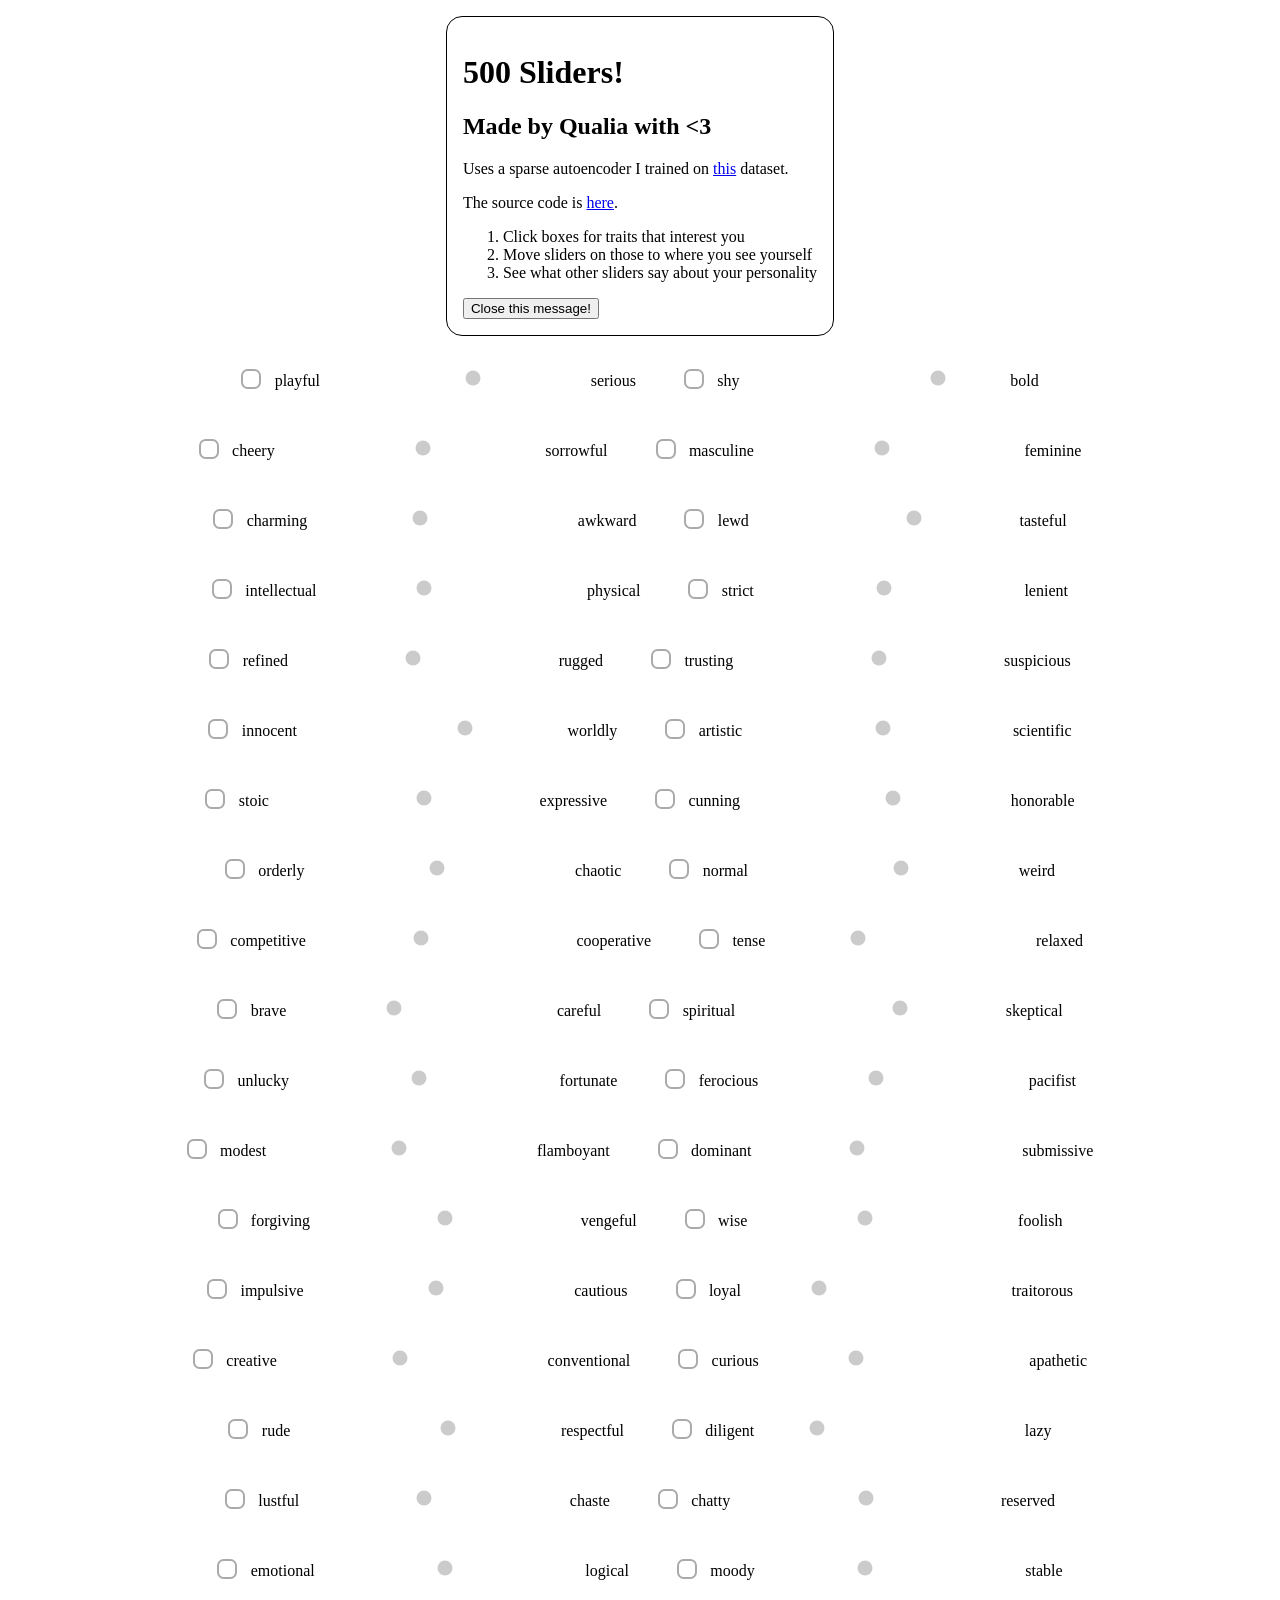
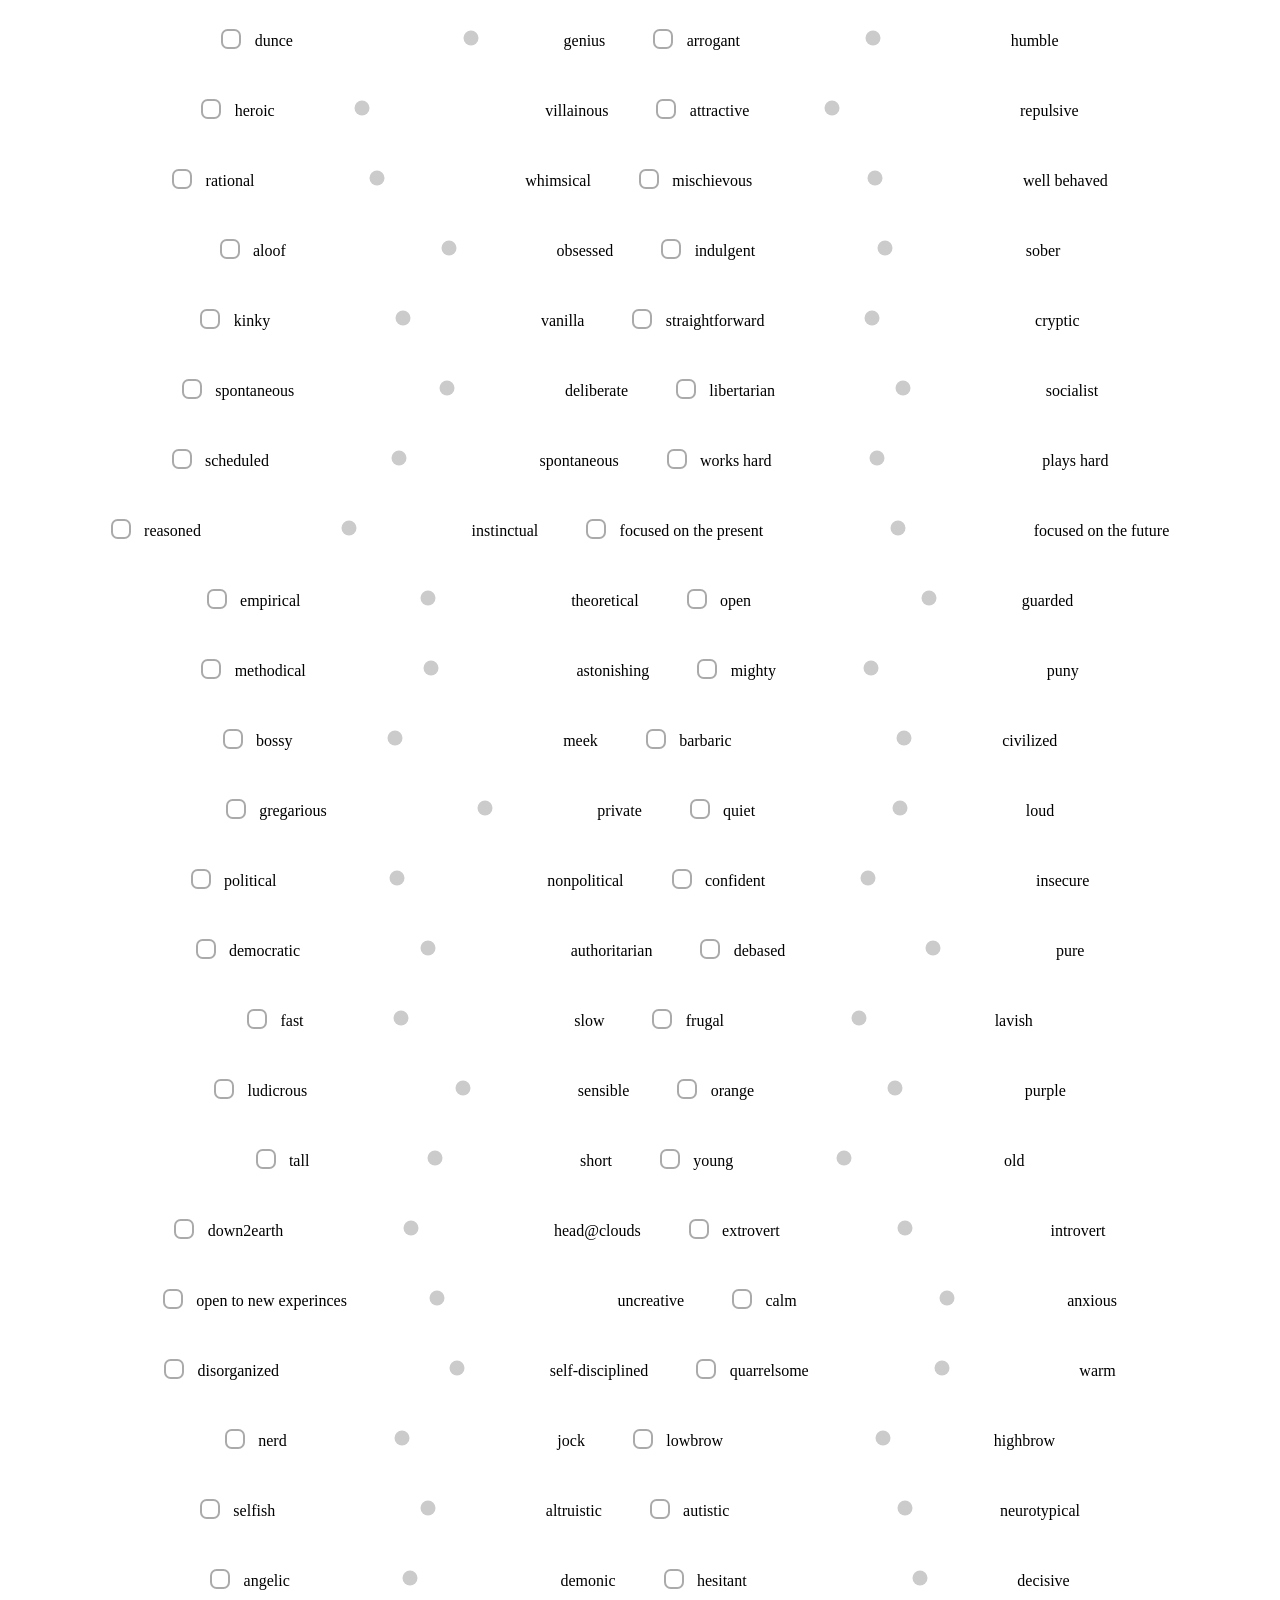
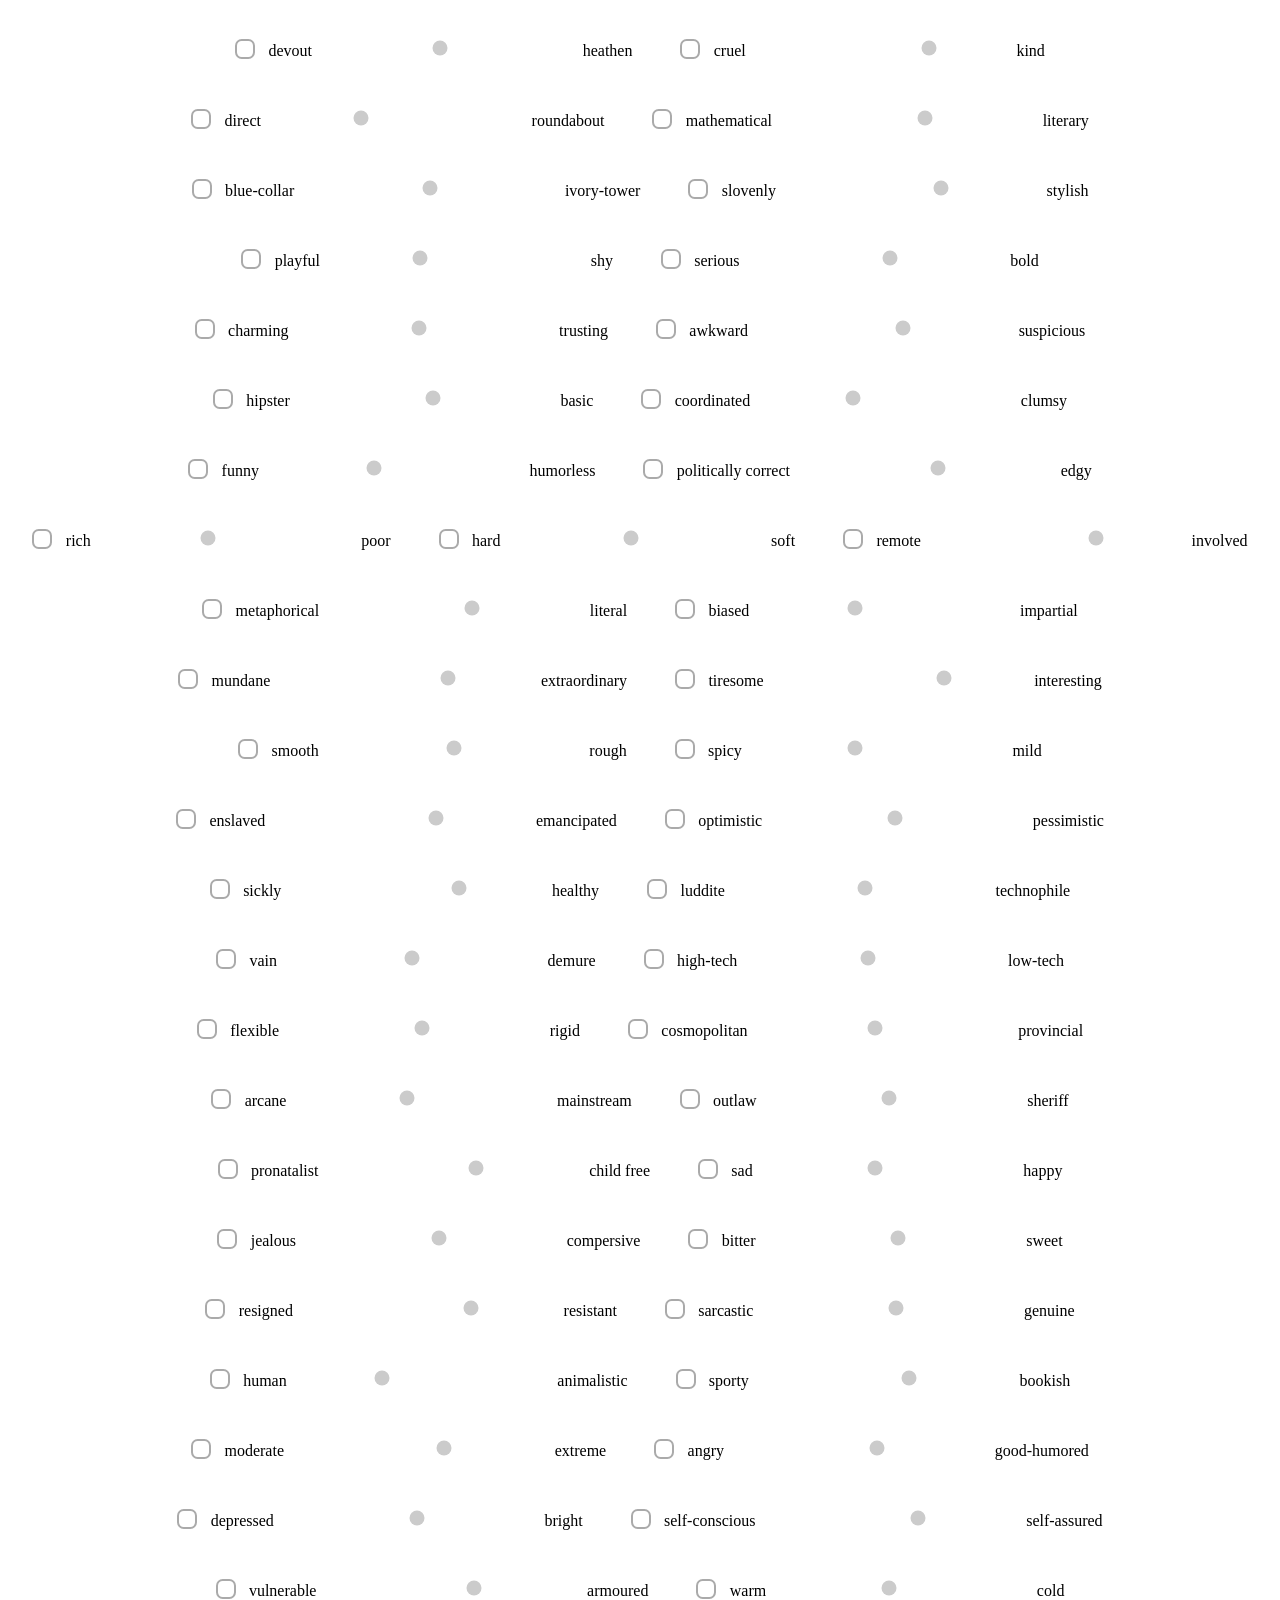
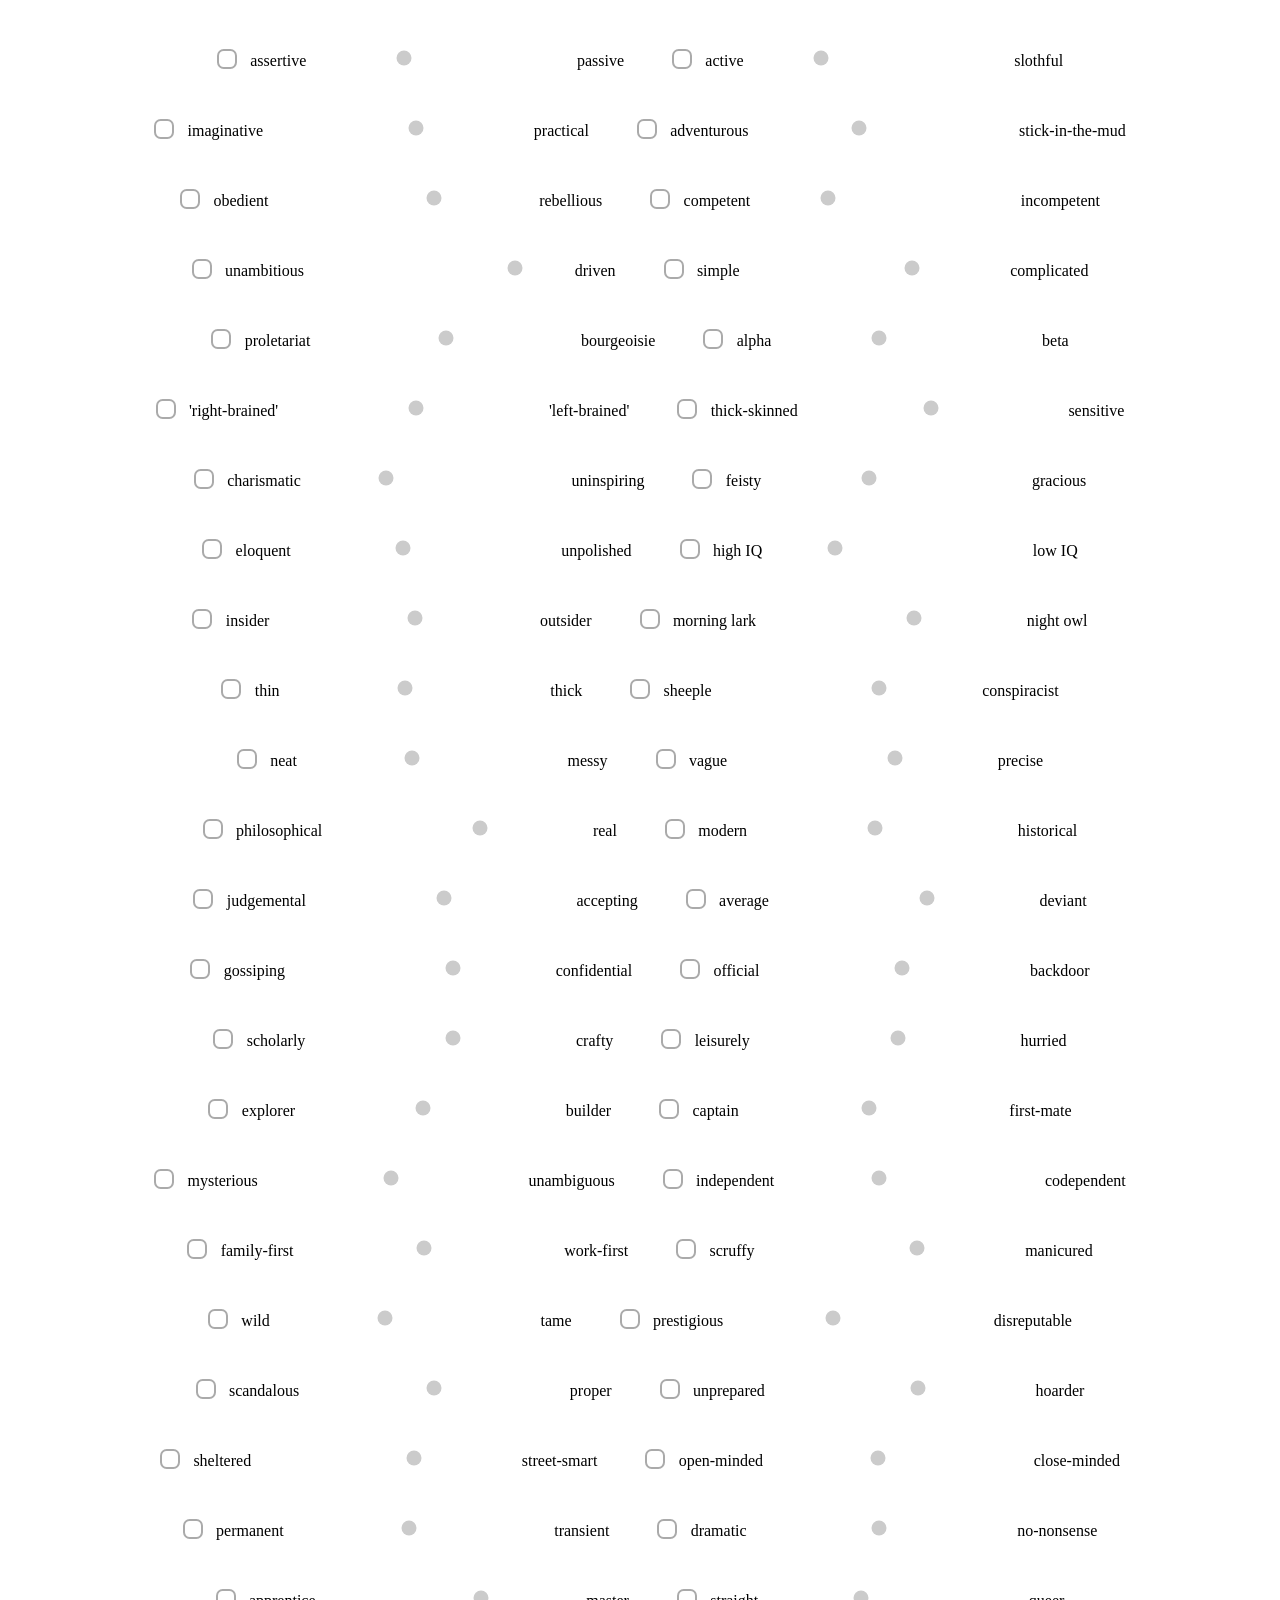
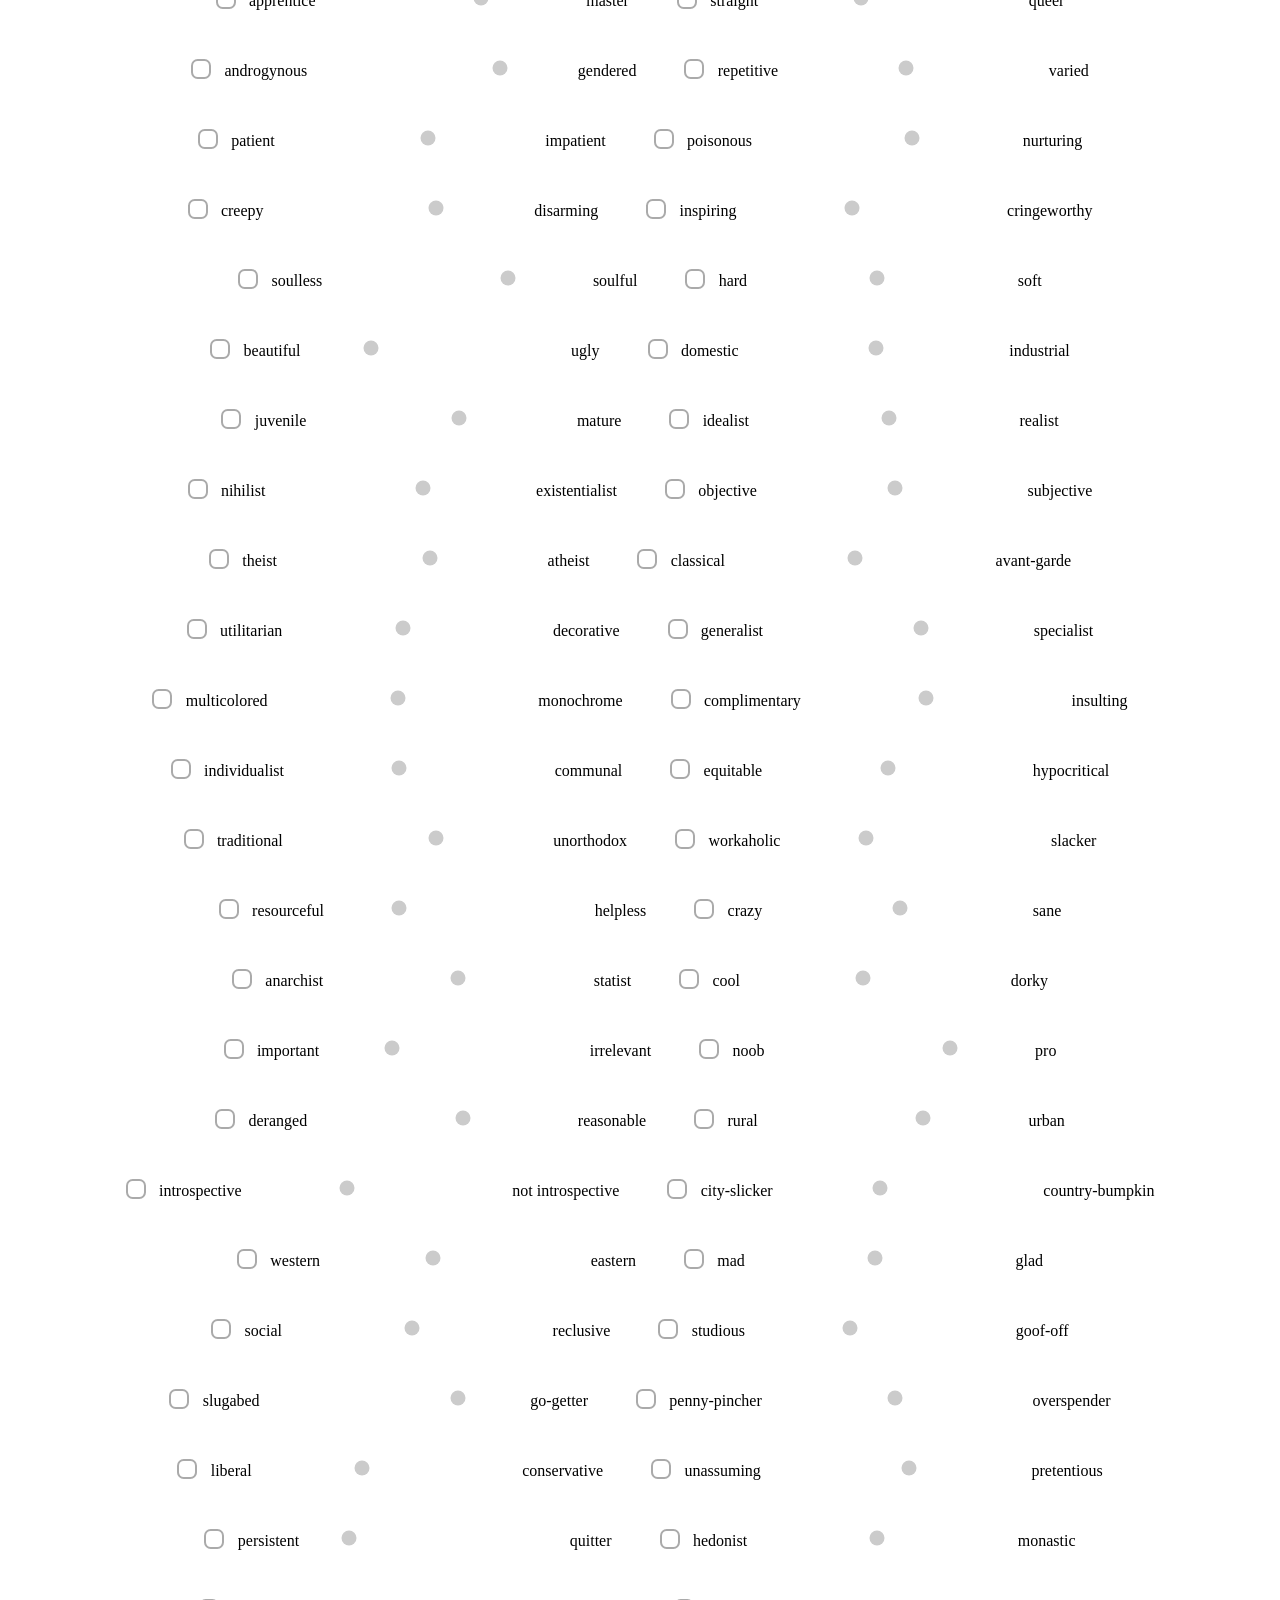
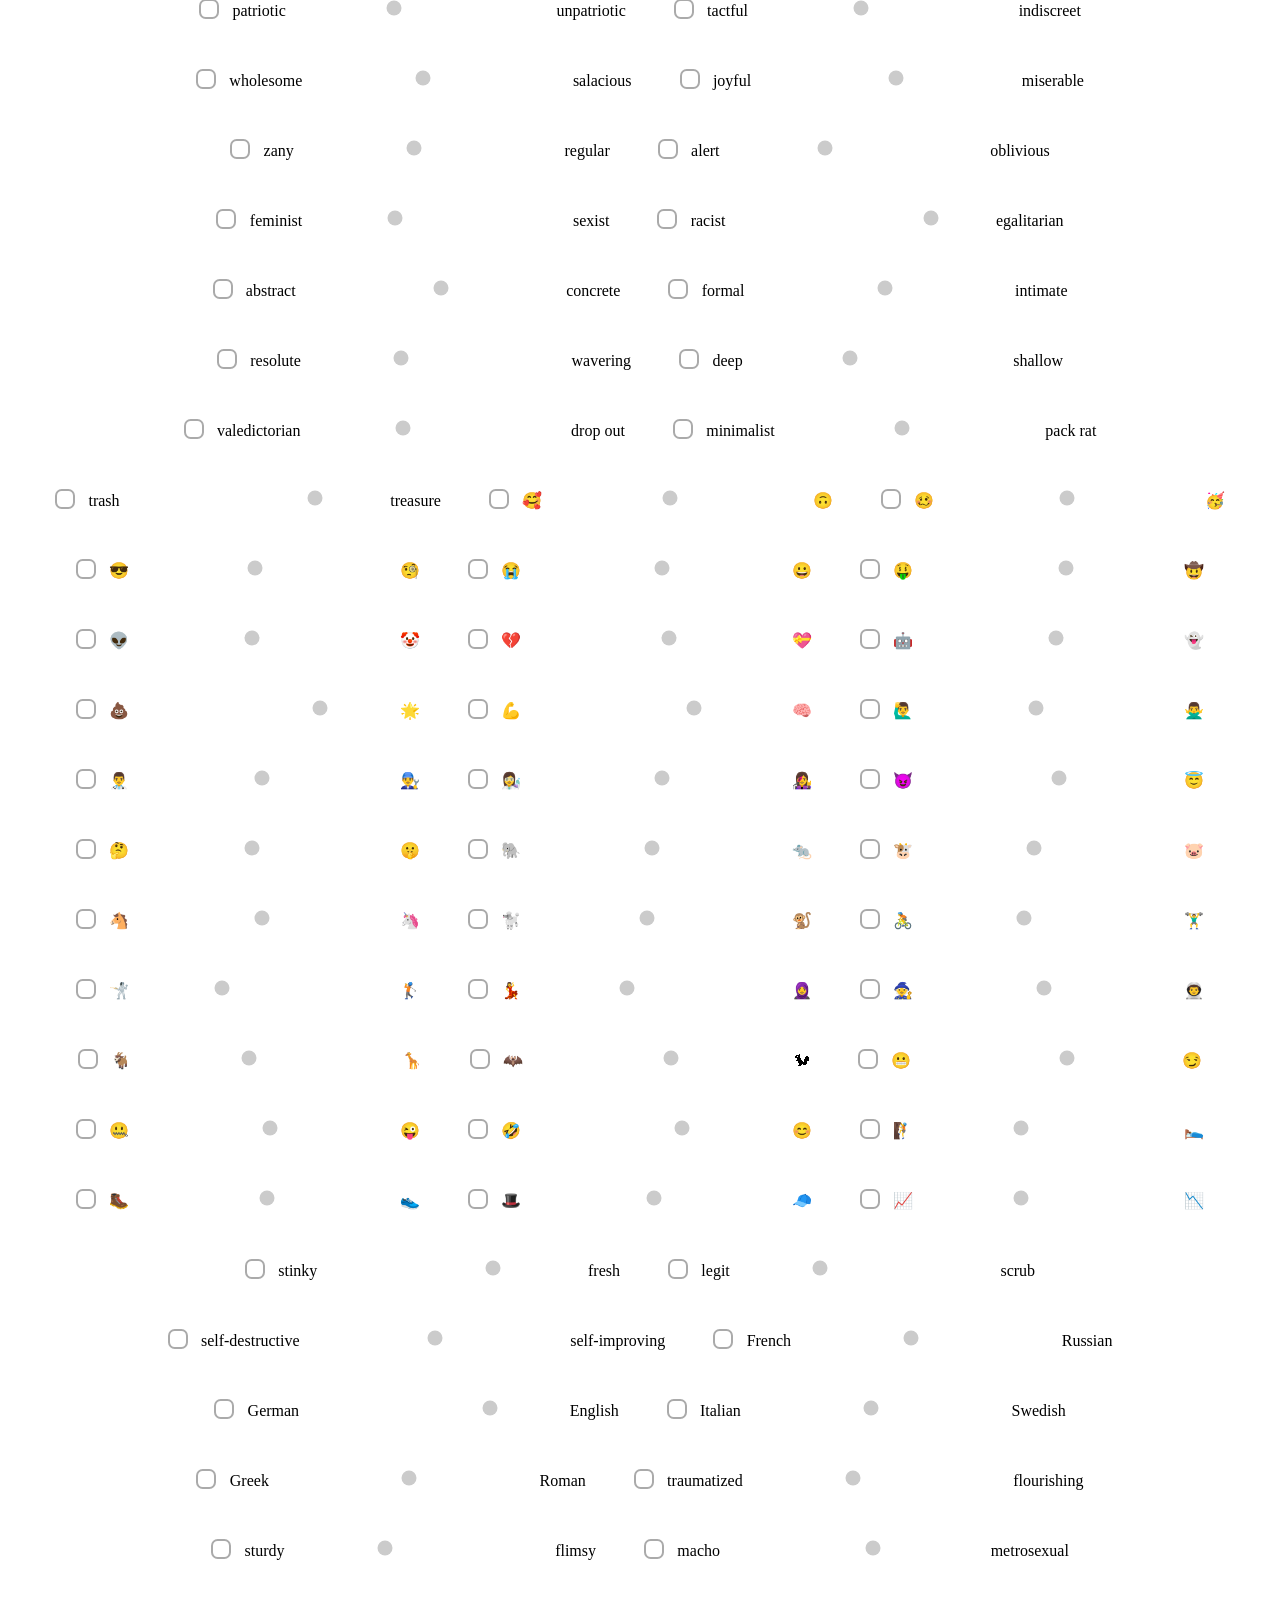
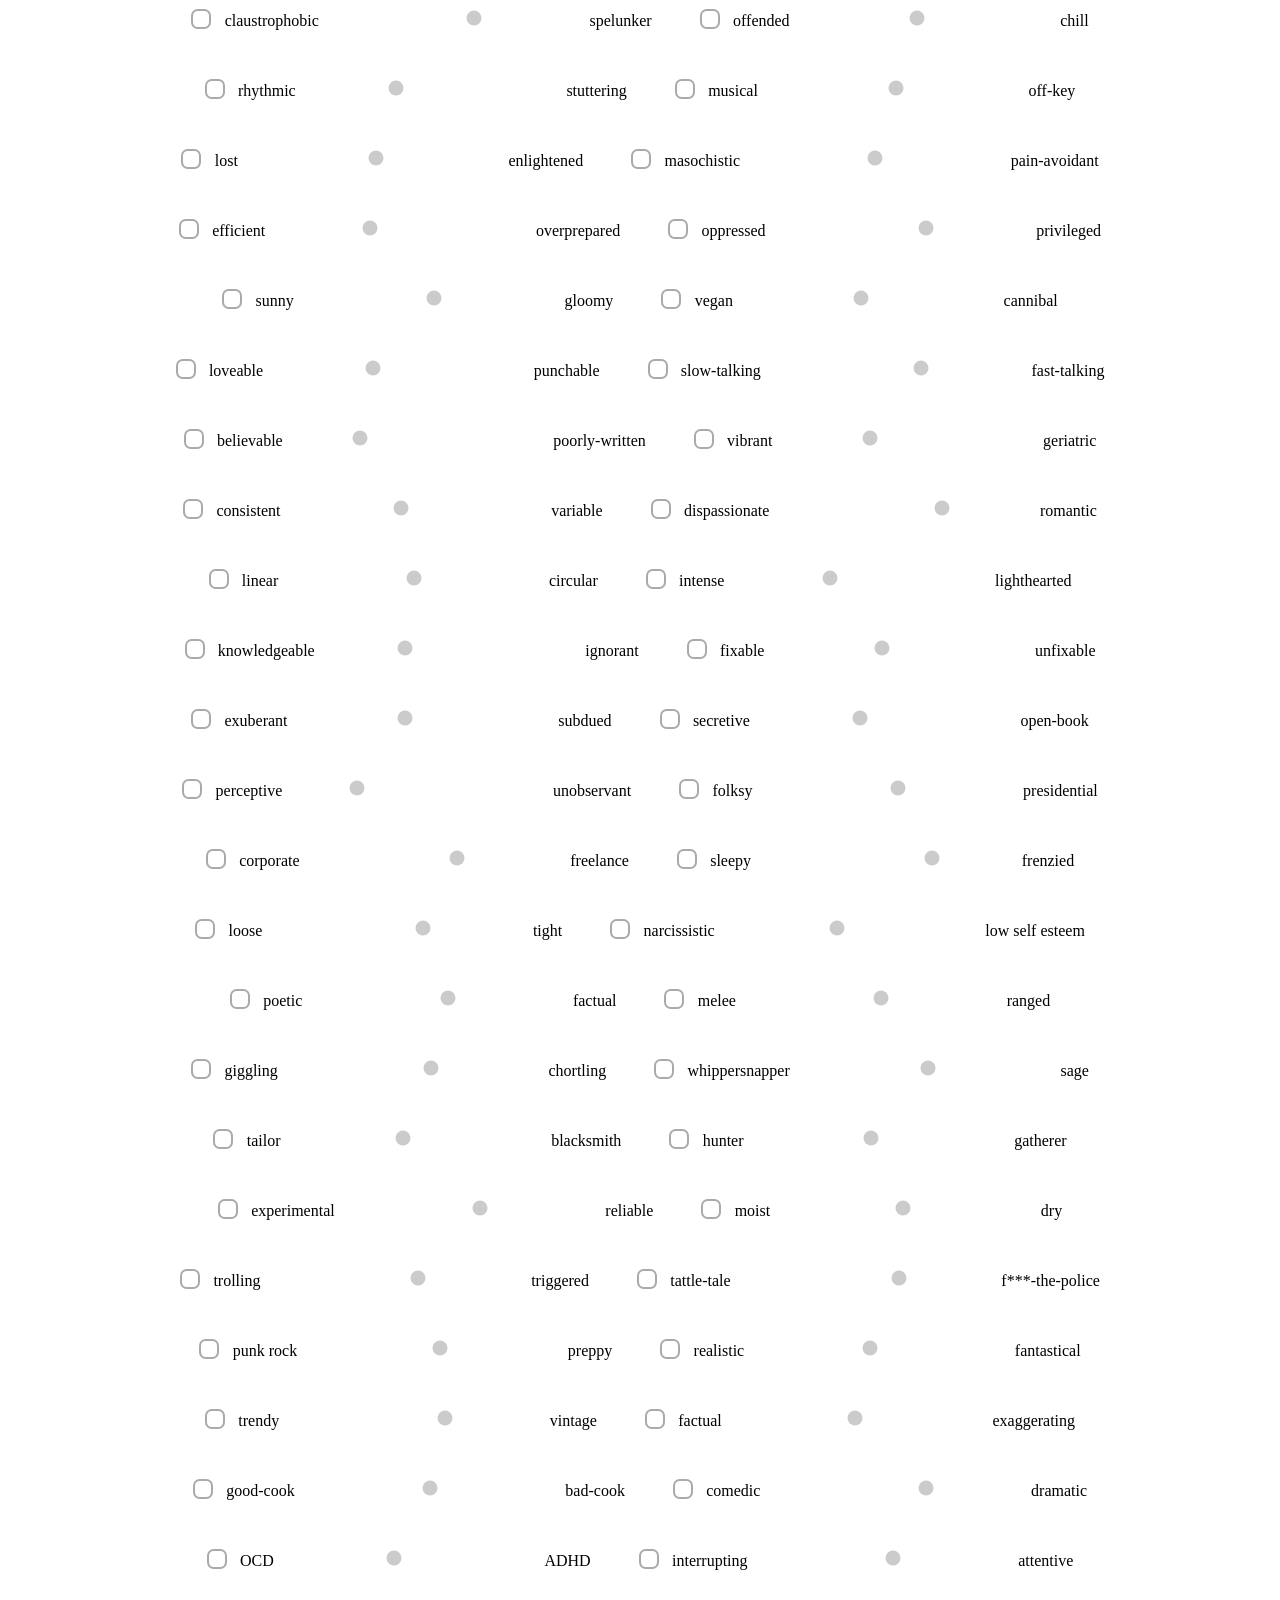
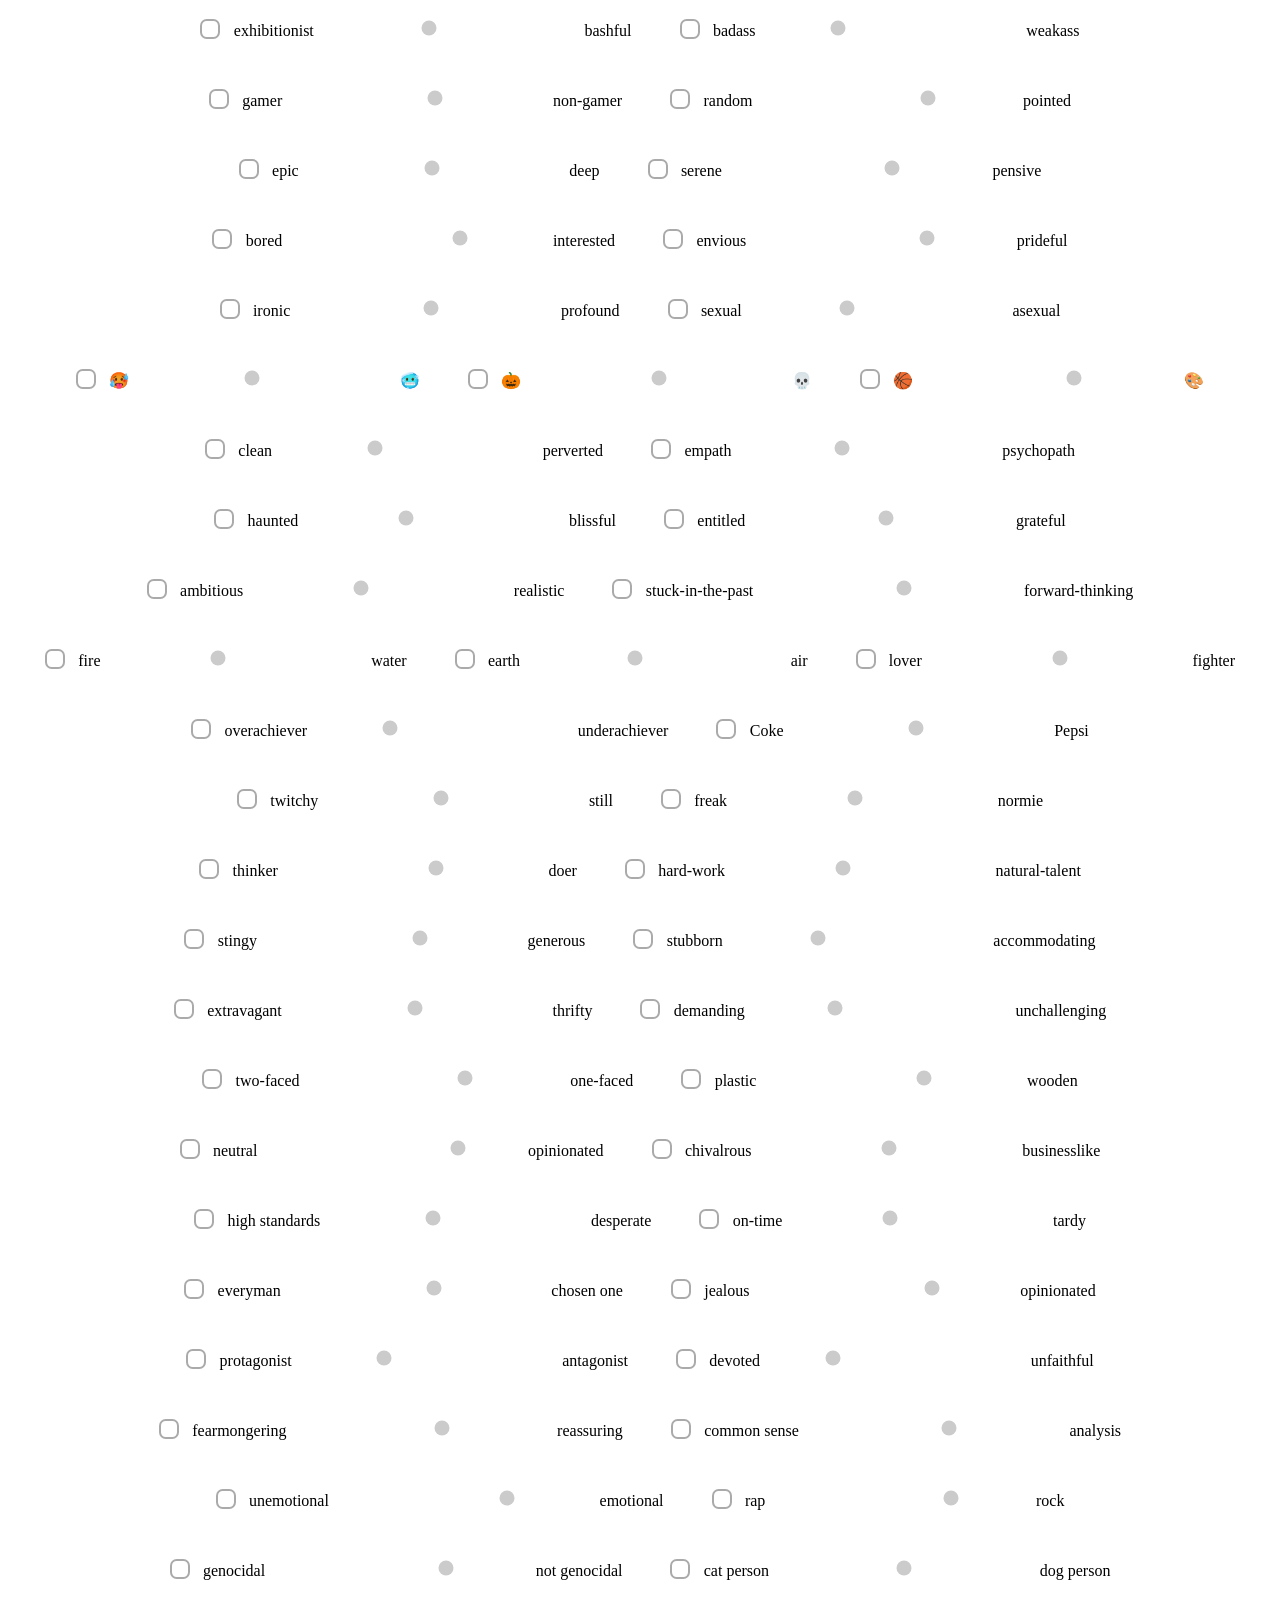
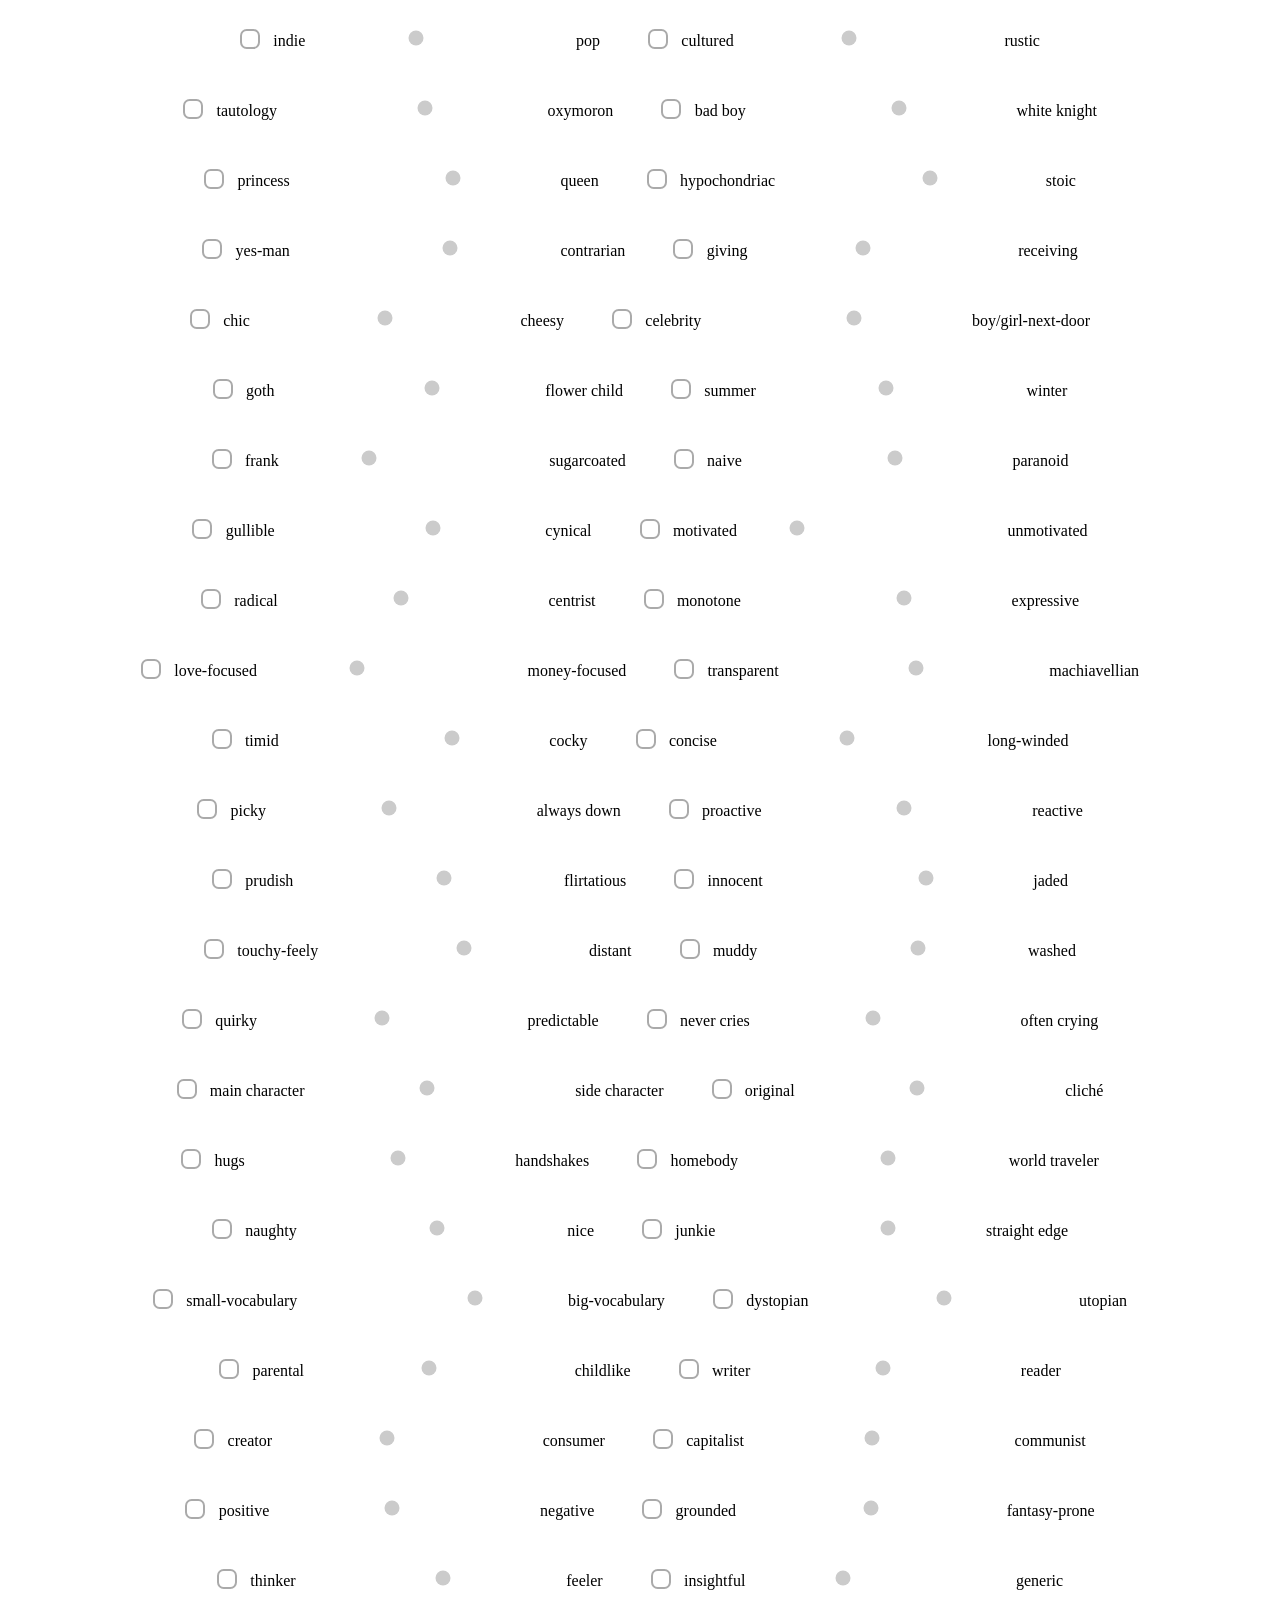
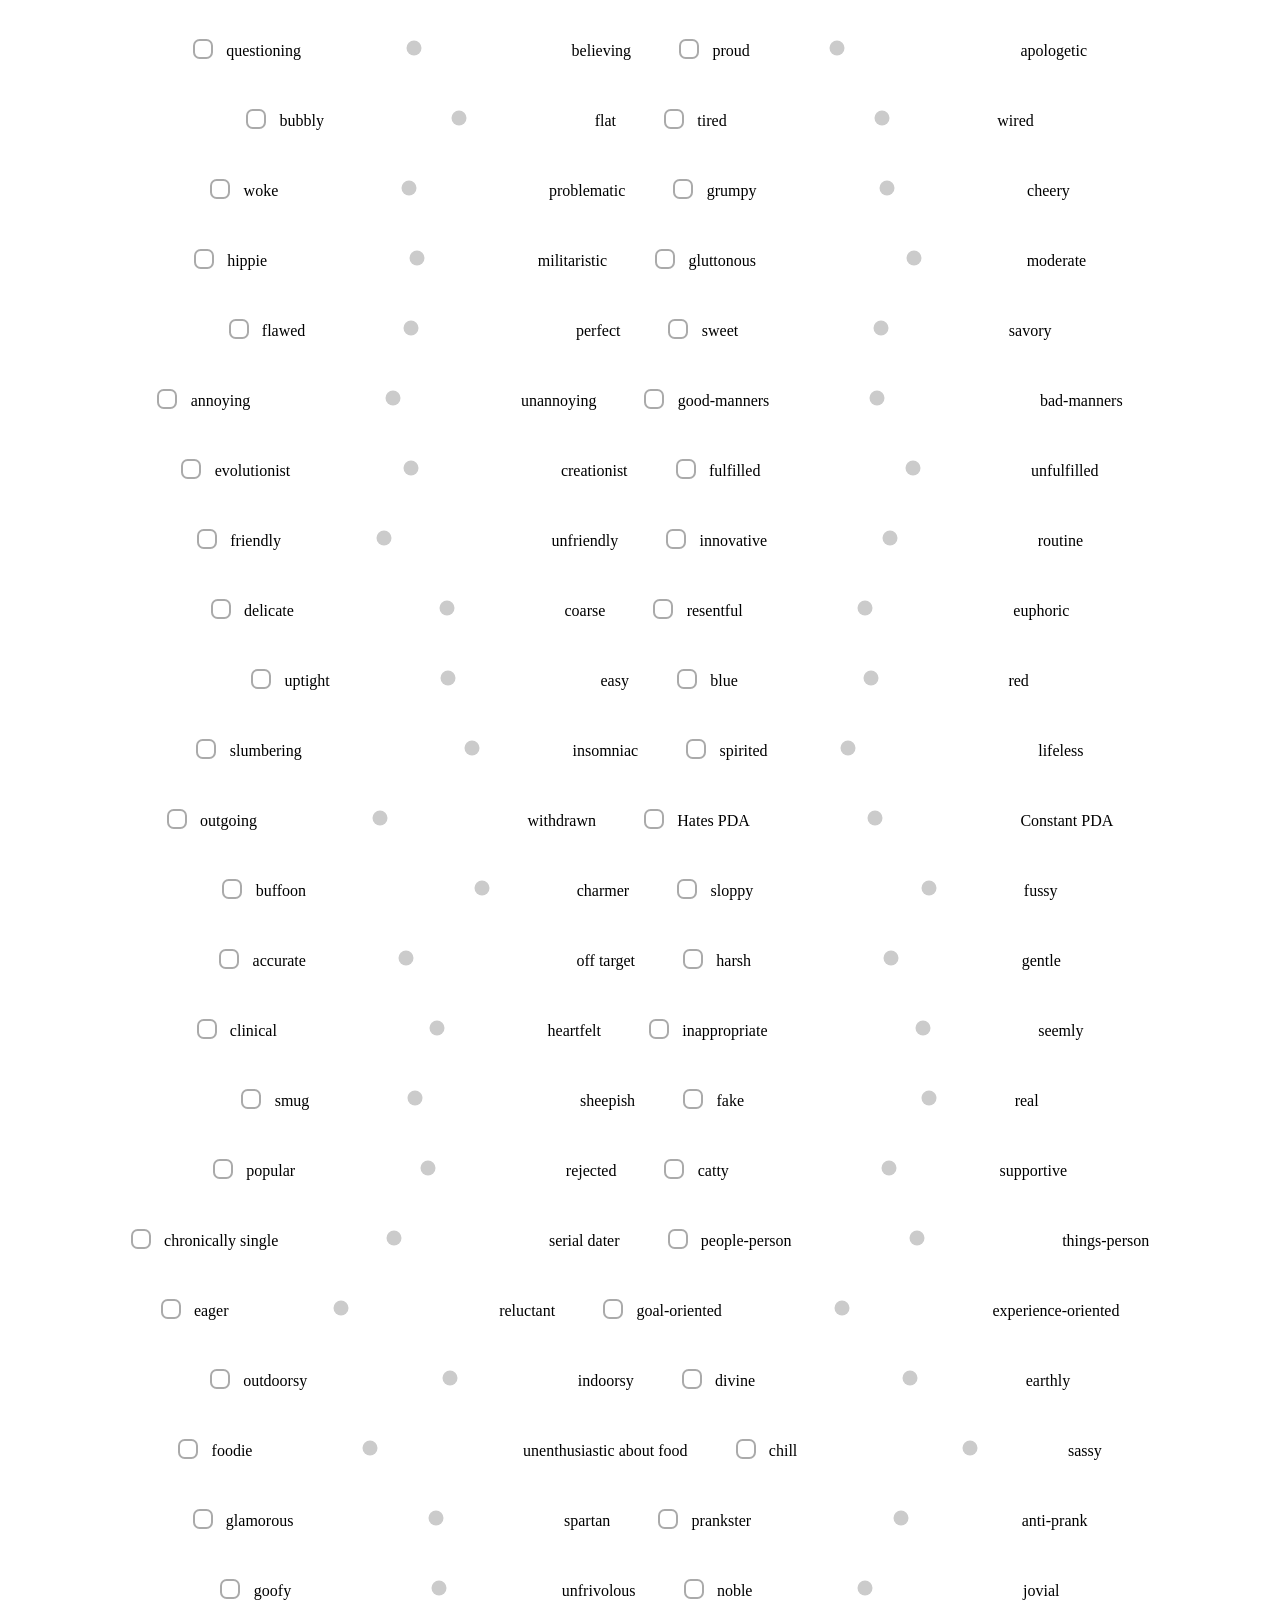
==== web/index.html @ d1dc48ba "rename to index" ====
<!DOCTYPE html>
<html lang="en">
<head>

<meta charset="UTF-8">
<meta name="viewport" content="width=device-width, initial-scale=1.0">
<title>500 Sliders!</title>

<meta name="description" content="A silly little website with 500 sliders. Move one slider and the 499 others will react - predicting your answers.">
<meta name="keywords" content="personality quiz, personality test, machine learning, sparse autoencoder, interactive sliders, openpsychometrics, neural network, machine learning">
<meta name="author" content="Qualia">

<meta property="og:type" content="website">
<meta property="og:title" content="500 Sliders! Interactive Personality Predictor">
<meta property="og:description" content="Move one slider and the 499 others will react - predicting your answers. Made by Qualia :3">
<meta property="og:image" content="./og-image.png">

<link rel="icon" type="image/x-icon" href="./fav.ico">

<link rel="stylesheet" href="./style.css">
<script type="modulepreload" src="./feature_names.js"></script>
<script type="modulepreload" src="./sparse_autoencoder.js"></script>
<script type="modulepreload" src="./features_names.js"></script>
<script type="modulepreload" src="./main.js"></script>
<link rel="preload" href="./model.bin" as="fetch" type="application/octet-stream" crossorigin>

</head>
<body>

<div style="border: black solid 0.1em; padding: 1em; border-radius: 1em; margin-top: 1em; width:fit-content">
	<h1>500 Sliders!</h1>
	<h2>Made by Qualia with &lt3</h2>
	<p>Uses a sparse autoencoder I trained on <a href="https://openpsychometrics.org/tests/characters/data/" target="_blank">this</a> dataset.</p>
	<p>The source code is <a href="https://github.com/Qualia765/500-sliders" target="_blank">here</a>.</p>
	<ol>
	<li>Click boxes for traits that interest you</li>
	<li>Move sliders on those to where you see yourself</li>
	<li>See what other sliders say about your personality</li>
	</ol>
	<button onclick="this.parentElement.style.display = 'none'">Close this message!</button>
</div>
<p id="LOADING_MESSAGE">Loading :D</p>
<noscript>Requires js Sorry :(</noscript>

<main id="CONTENT_MAIN">
</main>

<script type="module" src="./main.js"></script>
</body>
</html>
---- web/style.css ----
html,
body {
    margin: 0;
    padding: 0;
    width: 100%;
    max-width: 100%;
    --shrink-em: min(max(1em, hypot(0.2svw, 0.2svh)), calc(5svw - 0.1em));
}

body {
    display: grid;
    place-items: center;
    min-height: 100dvh;
    box-sizing: border-box;
}

main {
    width: calc(100% - var(--shrink-em) * 2);
    height: auto;
    display: flex;
    flex-wrap: wrap;
    align-content: center;
    justify-content: center;
    gap: var(--shrink-em);
    padding: var(--shrink-em);
}

@property --user-selected {
    syntax: '<percentage>';
    inherits: true;
    initial-value: 0%;
}

@property --color-mix {
    syntax: '<percentage>';
    inherits: true;
    initial-value: 50%;
}

@property --color1 {
    syntax: '<color>';
    inherits: true;
    initial-value: #DDD;
}

@property --color2 {
    syntax: '<color>';
    inherits: true;
    initial-value: #DDD;
}

slider-container {
    --mix-color: color-mix(in oklch, var(--color2) var(--color-mix), var(--color1));
    --light-color: color-mix(in oklab, #fff8f8 80%, var(--mix-color));
    --lightish-color: color-mix(in oklab, #fff8f8 60%, var(--mix-color));
    --dark-color: color-mix(in oklab, #003 10%, var(--mix-color));
    background-color: color-mix(var(--mix-color) var(--user-selected), var(--light-color));
    border: color-mix(var(--dark-color) var(--user-selected), var(--lightish-color)) solid calc(var(--shrink-em) * 0.15);
    padding: var(--shrink-em);
    border-radius: var(--shrink-em);
}


input[type="range"] {
    -webkit-appearance: none;
    appearance: none;
    background: transparent;
    width: calc(var(--shrink-em) * 20);
}

input[type="range"]:focus {
    outline: none;
}

input[type="range"]::-webkit-slider-runnable-track,
input[type="range"]::-moz-range-track {
    width: calc(100%- 0.6em);
    height: 0.5em;
    background-image: linear-gradient(to right in oklch, var(--color1), var(--color2));
    border: #0008 solid 0.15em;
    border-radius: 0.5em;
}

input[type="range"]::-moz-range-progress {
    background: transparent;
}

input[type="range"]::-webkit-slider-thumb,
input[type="range"]::-moz-range-thumb {
    width: 0.5em;
    height: 2em;
    background: #eee8;
    border-radius: 0.5em;
    border: #222 solid 0.15em;
    cursor: pointer;
}

input[type="range"]:hover::-webkit-slider-thumb,
input[type="range"]:hover::-moz-range-thumb {
    background: #fffb;
    border: #111 solid 0.15em;
}

input[type="range"]:disabled::-webkit-slider-runnable-track,
input[type="range"]:disabled::-moz-range-track {
        background-image: linear-gradient(to right in oklch, color-mix(var(--color1) 50%), color-mix(var(--color2) 50%));
        border: #0004 solid 0.15em;
}

input[type="range"]:disabled::-webkit-slider-thumb,
input[type="range"]:disabled::-moz-range-thumb {
    background: #eee4;
    border: #2228 solid 0.15em;
}


input[type="checkbox"] {
  -webkit-appearance: none;
  appearance: none;
  margin: 0;
  margin-right: var(--shrink-em);
  display: inline-grid;
  place-content: center;
  width: 1.5em;
  height: 1.5em;
  background: #fff;
  border: #aaa solid calc(var(--shrink-em) * 0.15);
  border-radius: 0.5em;
  cursor: pointer;
}

input[type="checkbox"]::before {
  content: "";
  width: 1em;
  height: 1em;
  background: var(--dark-color);
  clip-path: polygon(14% 44%, 0 65%, 50% 100%, 100% 16%, 80% 0%, 43% 62%);
  transform: scale(0);
  transition: transform 0.15s ease-out;
}

input[type="checkbox"]:checked {
  background: var(--lightish-color);
  border-color: var(--dark-color);
}

input[type="checkbox"]:checked::before {
  transform: scale(1);
}

input[type="checkbox"]:hover {
  border-color: var(--dark-color);
  background-color: var(--mix-color);
}

input[type="checkbox"]:hover::before {
  background-color: var(--light-color);
}

input[type="checkbox"]:focus-visible {
  outline: #222 solid 0.15em;
  outline-offset: 0.15em;
}

input[type="checkbox"]:disabled {
  opacity: 0.5;
  border-color: #2228;
  cursor: not-allowed;
}
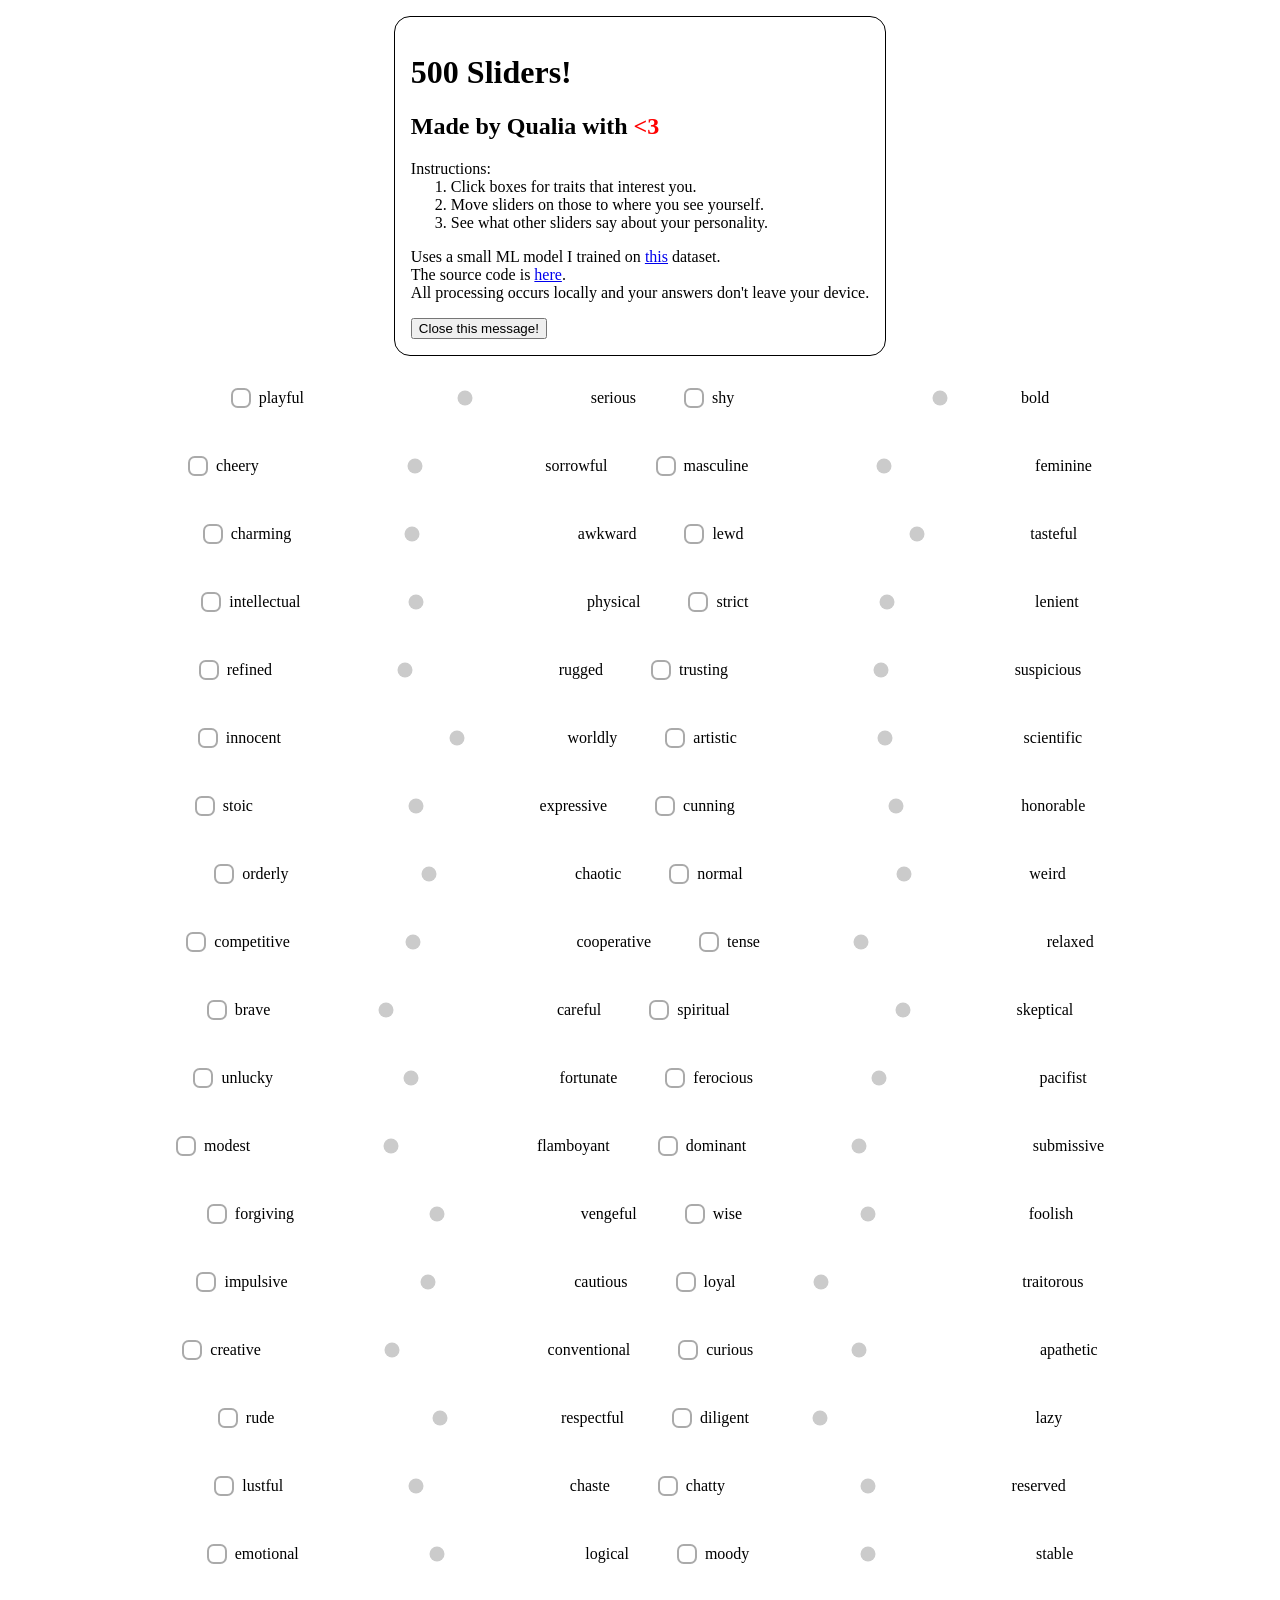
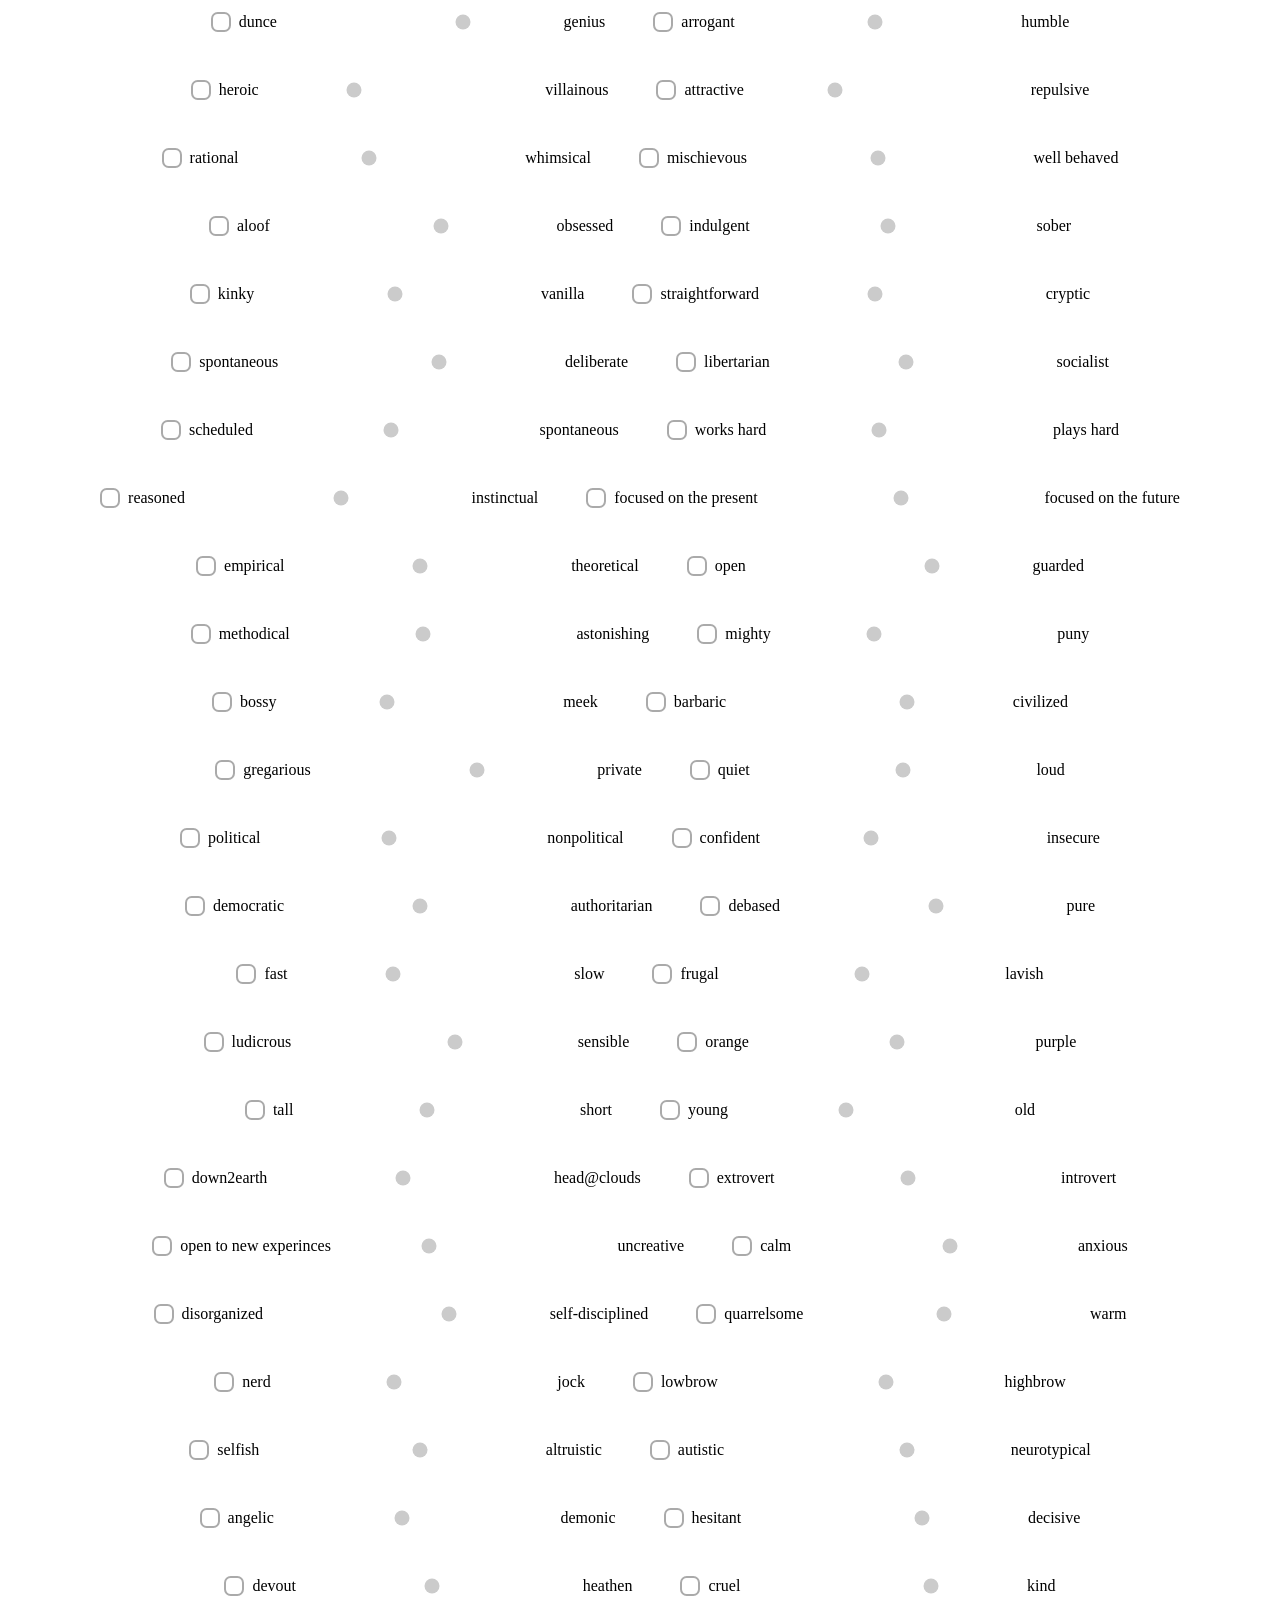
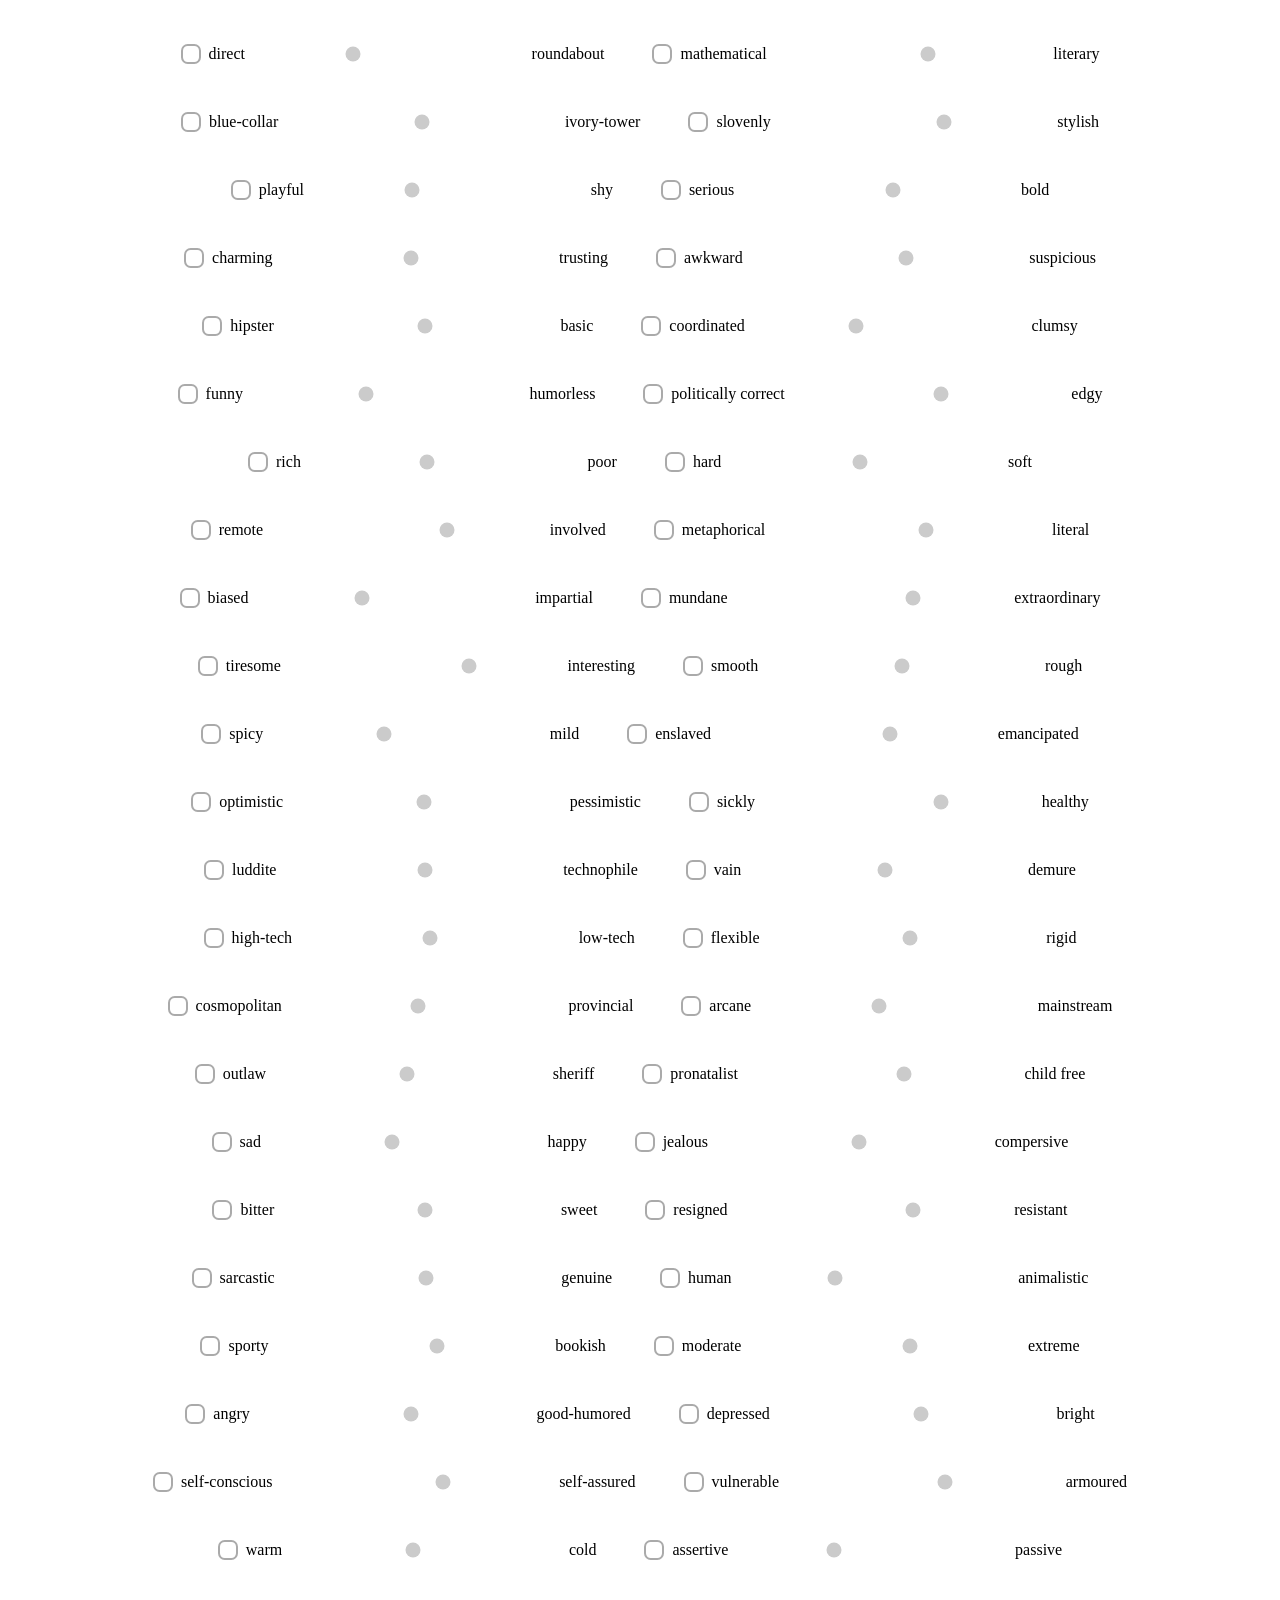
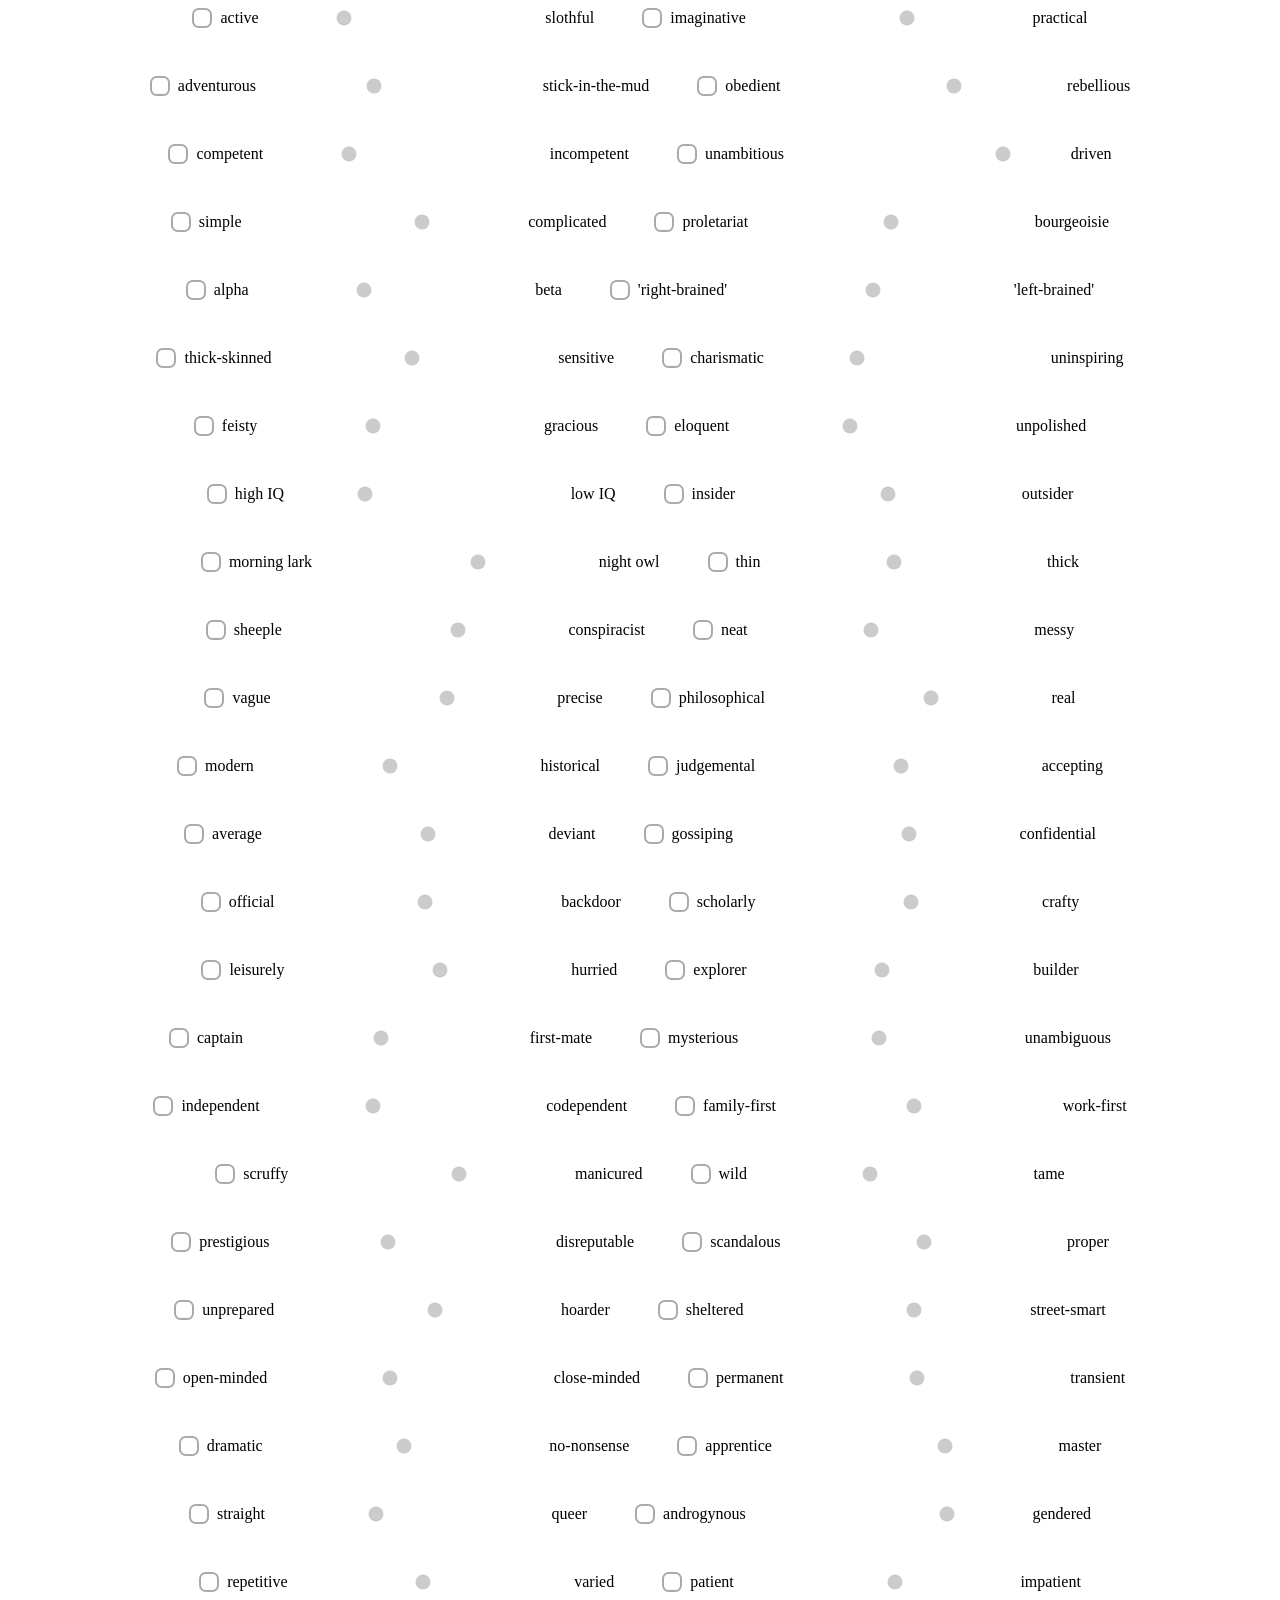
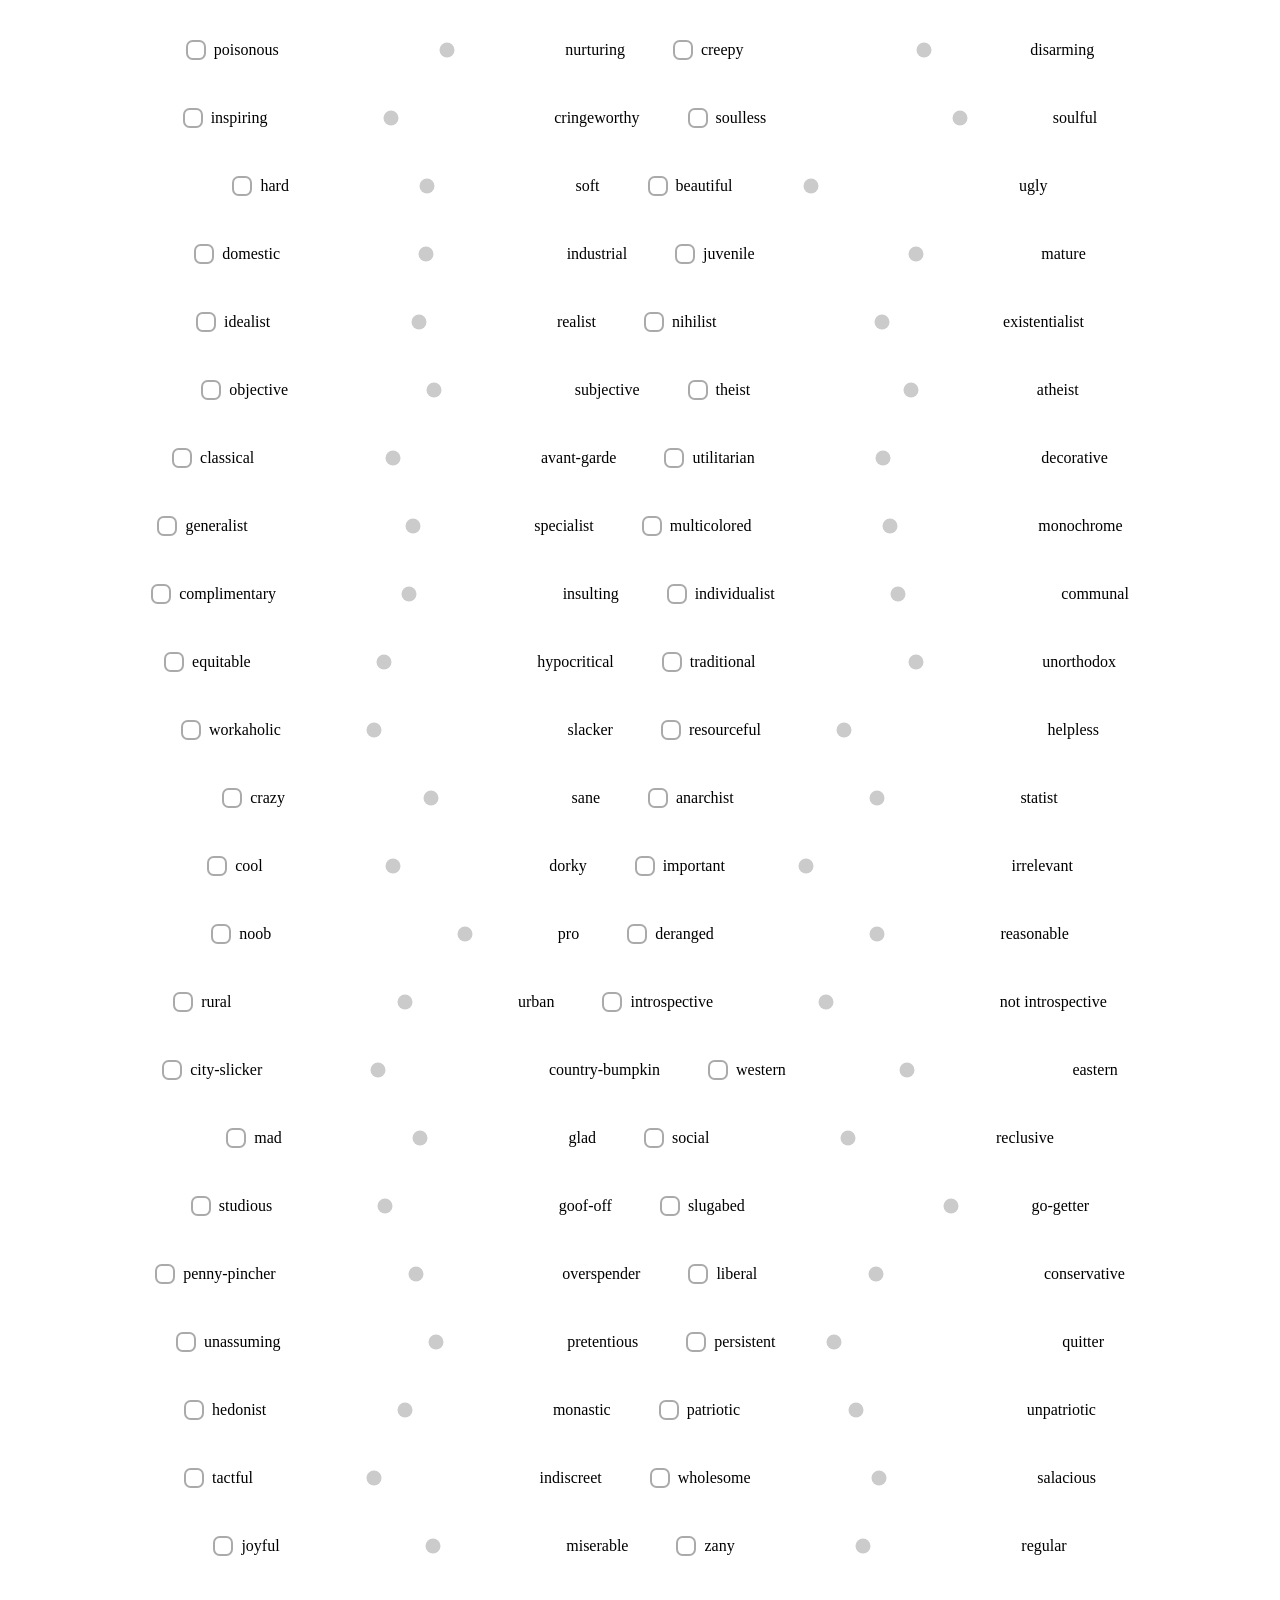
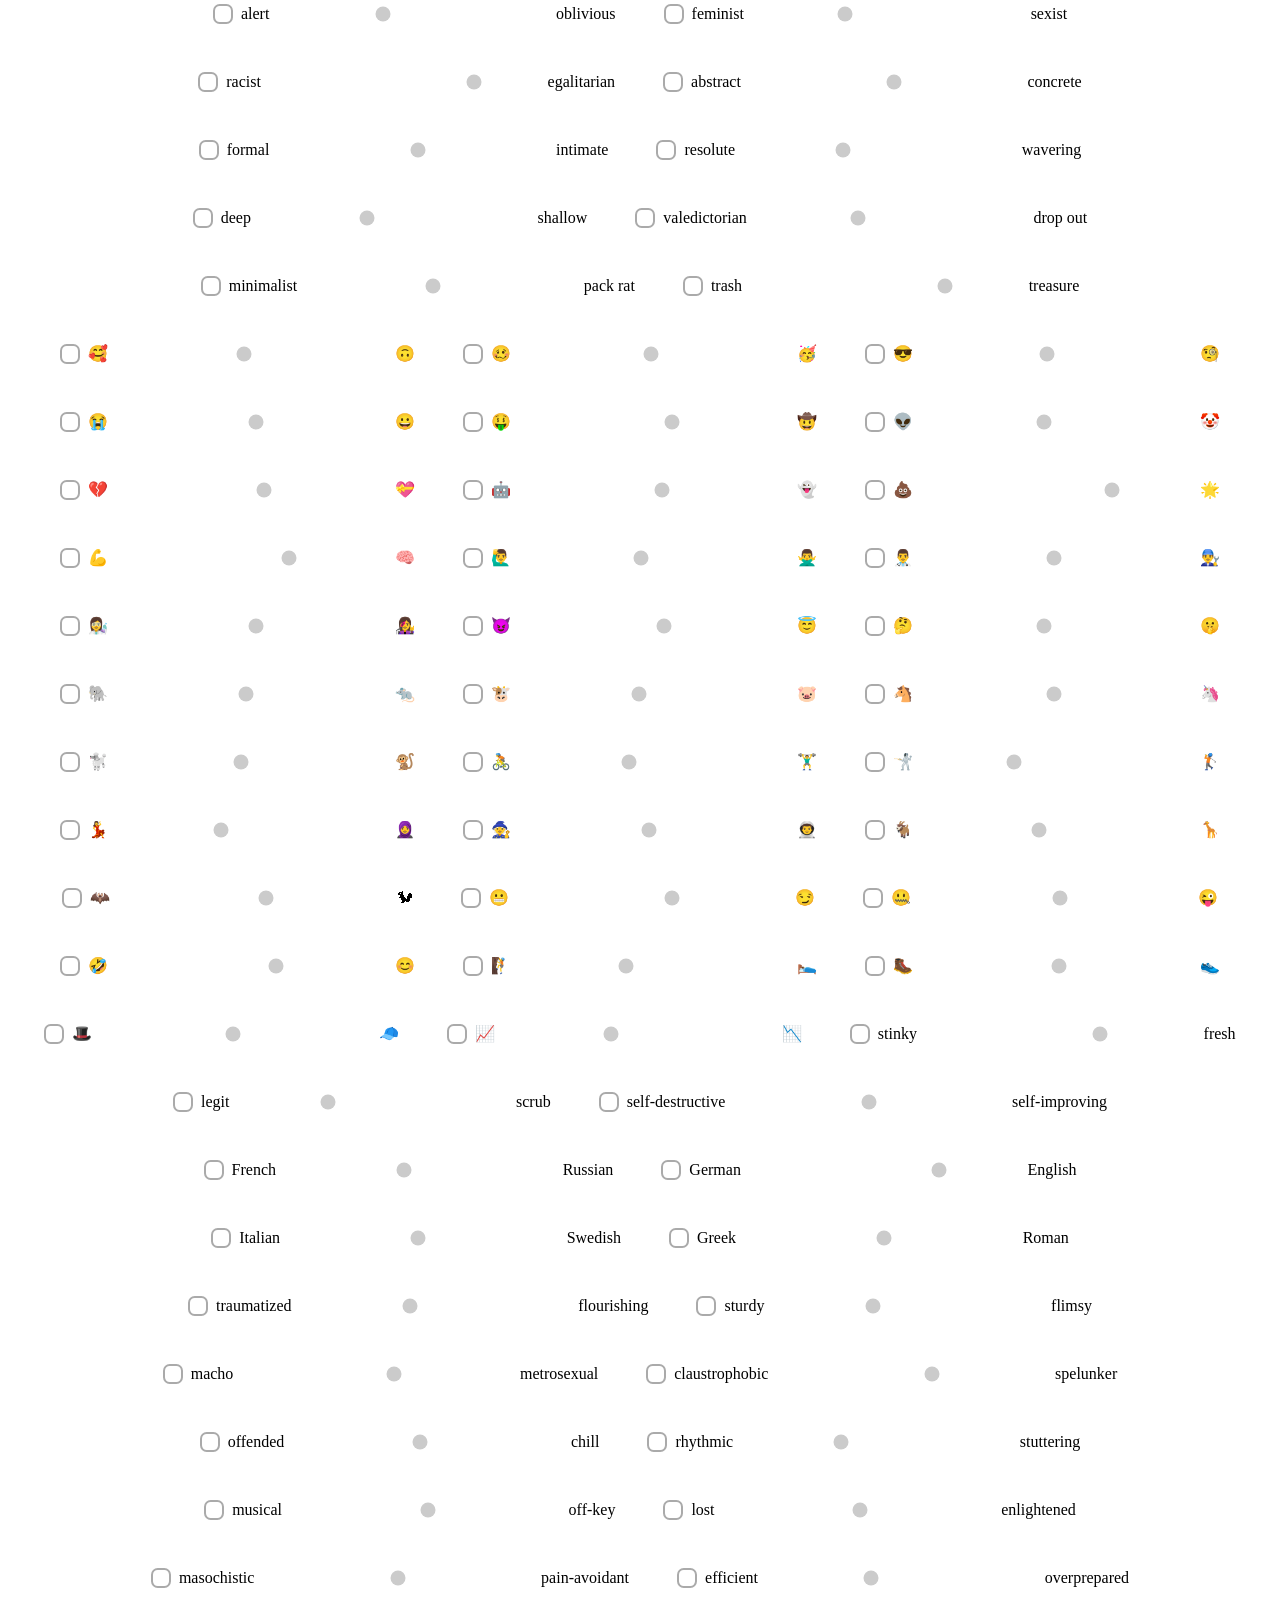
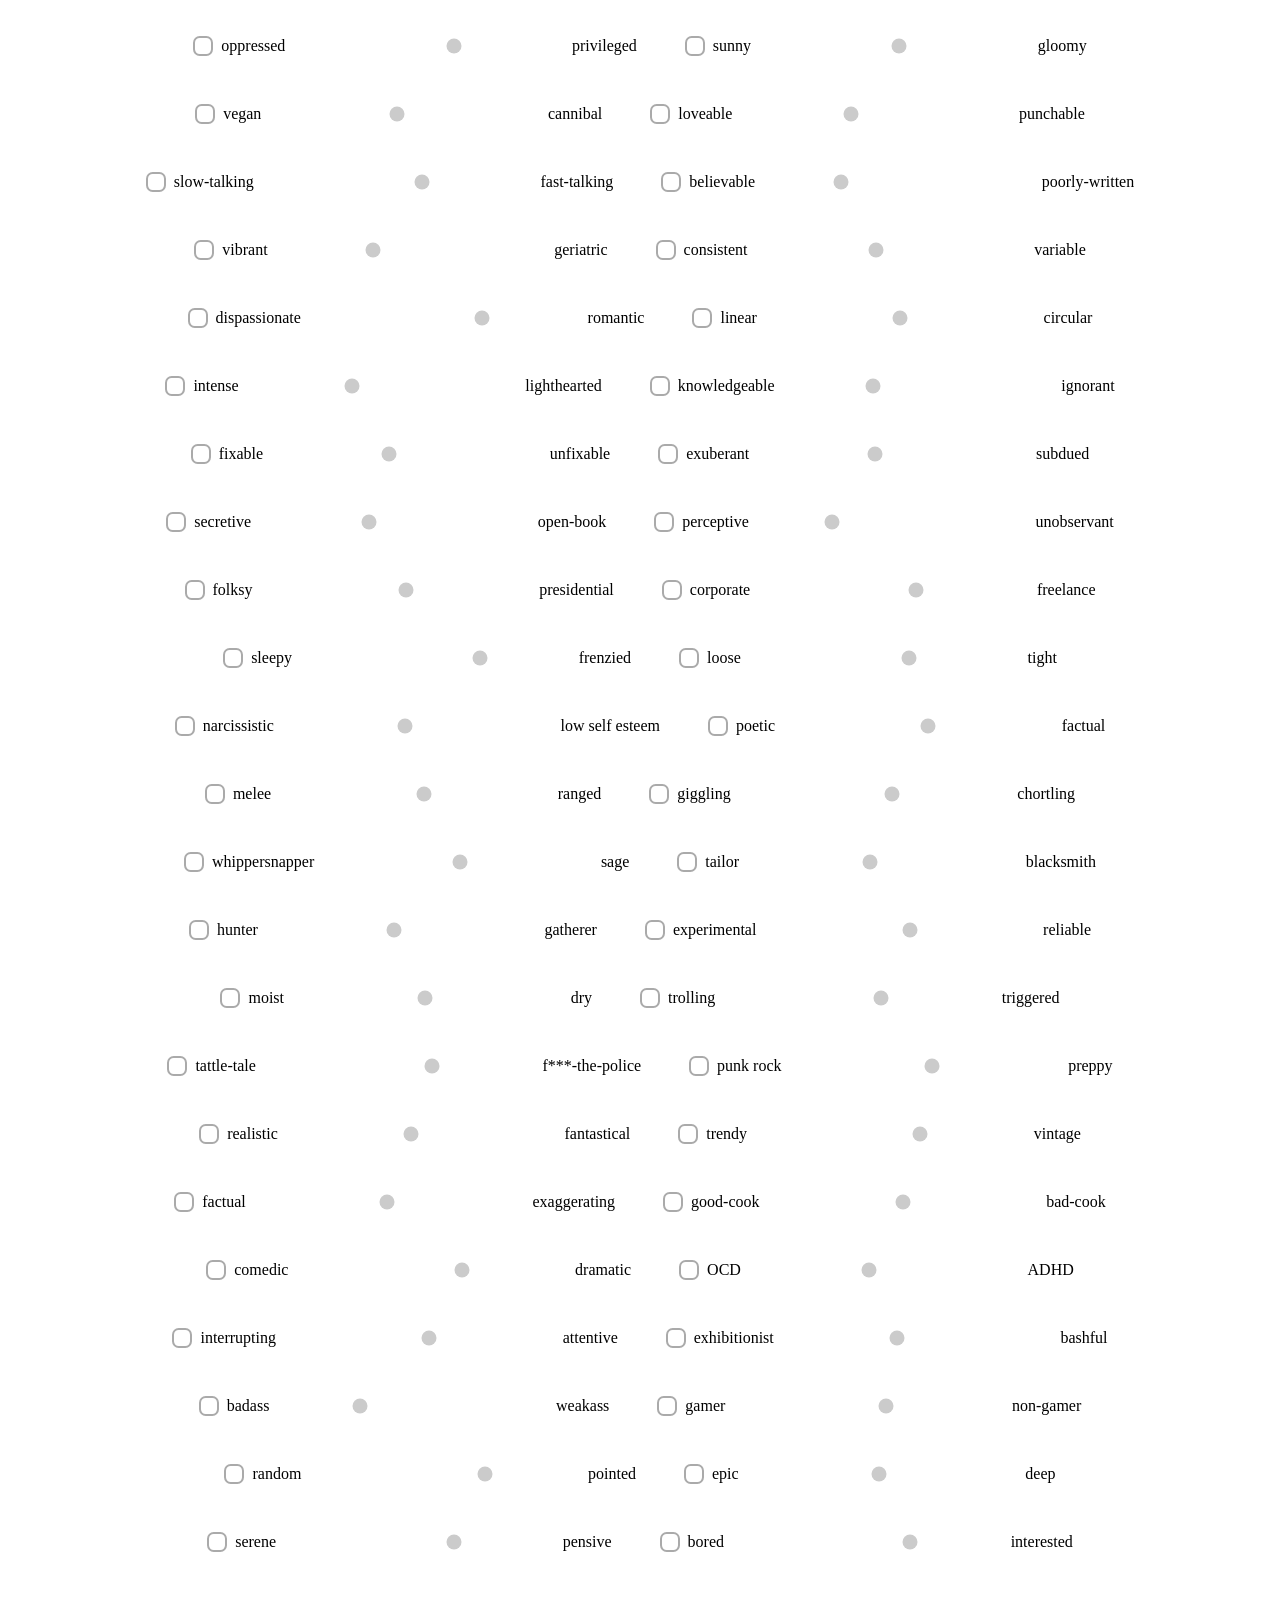
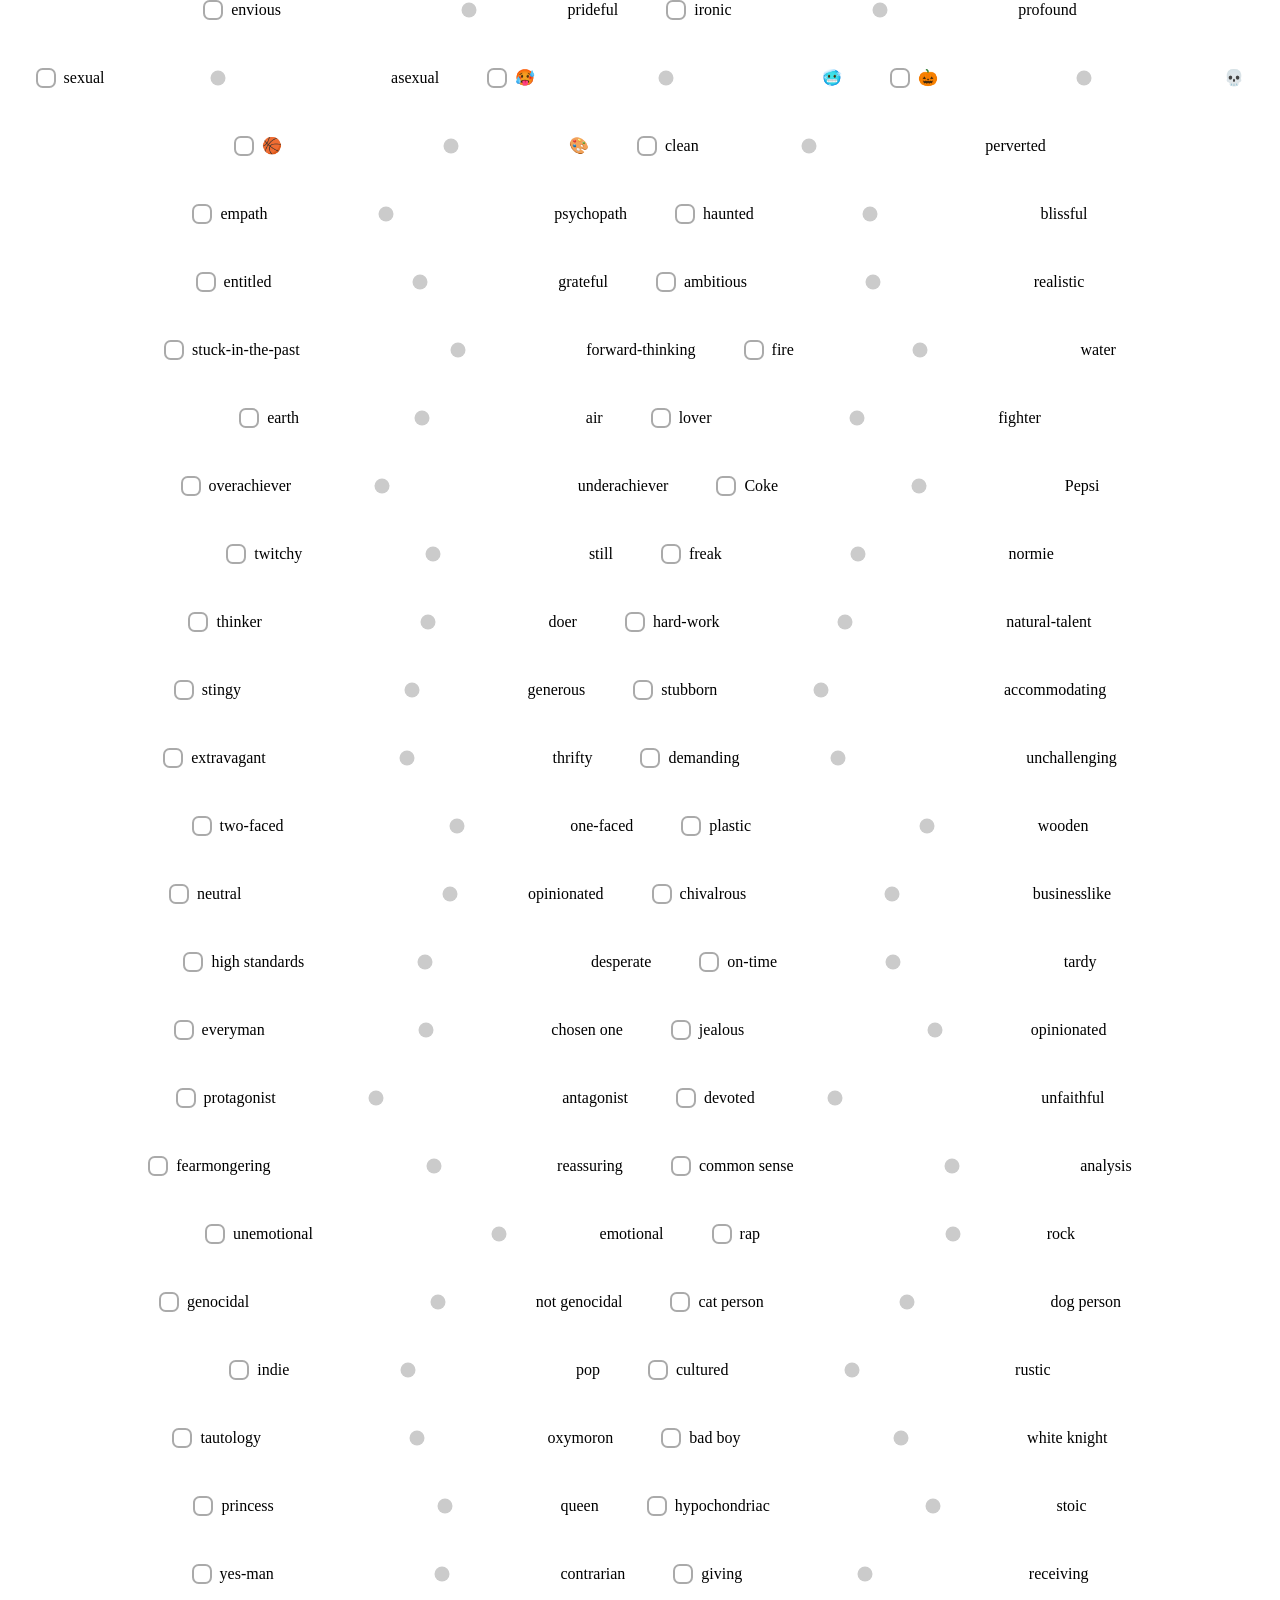
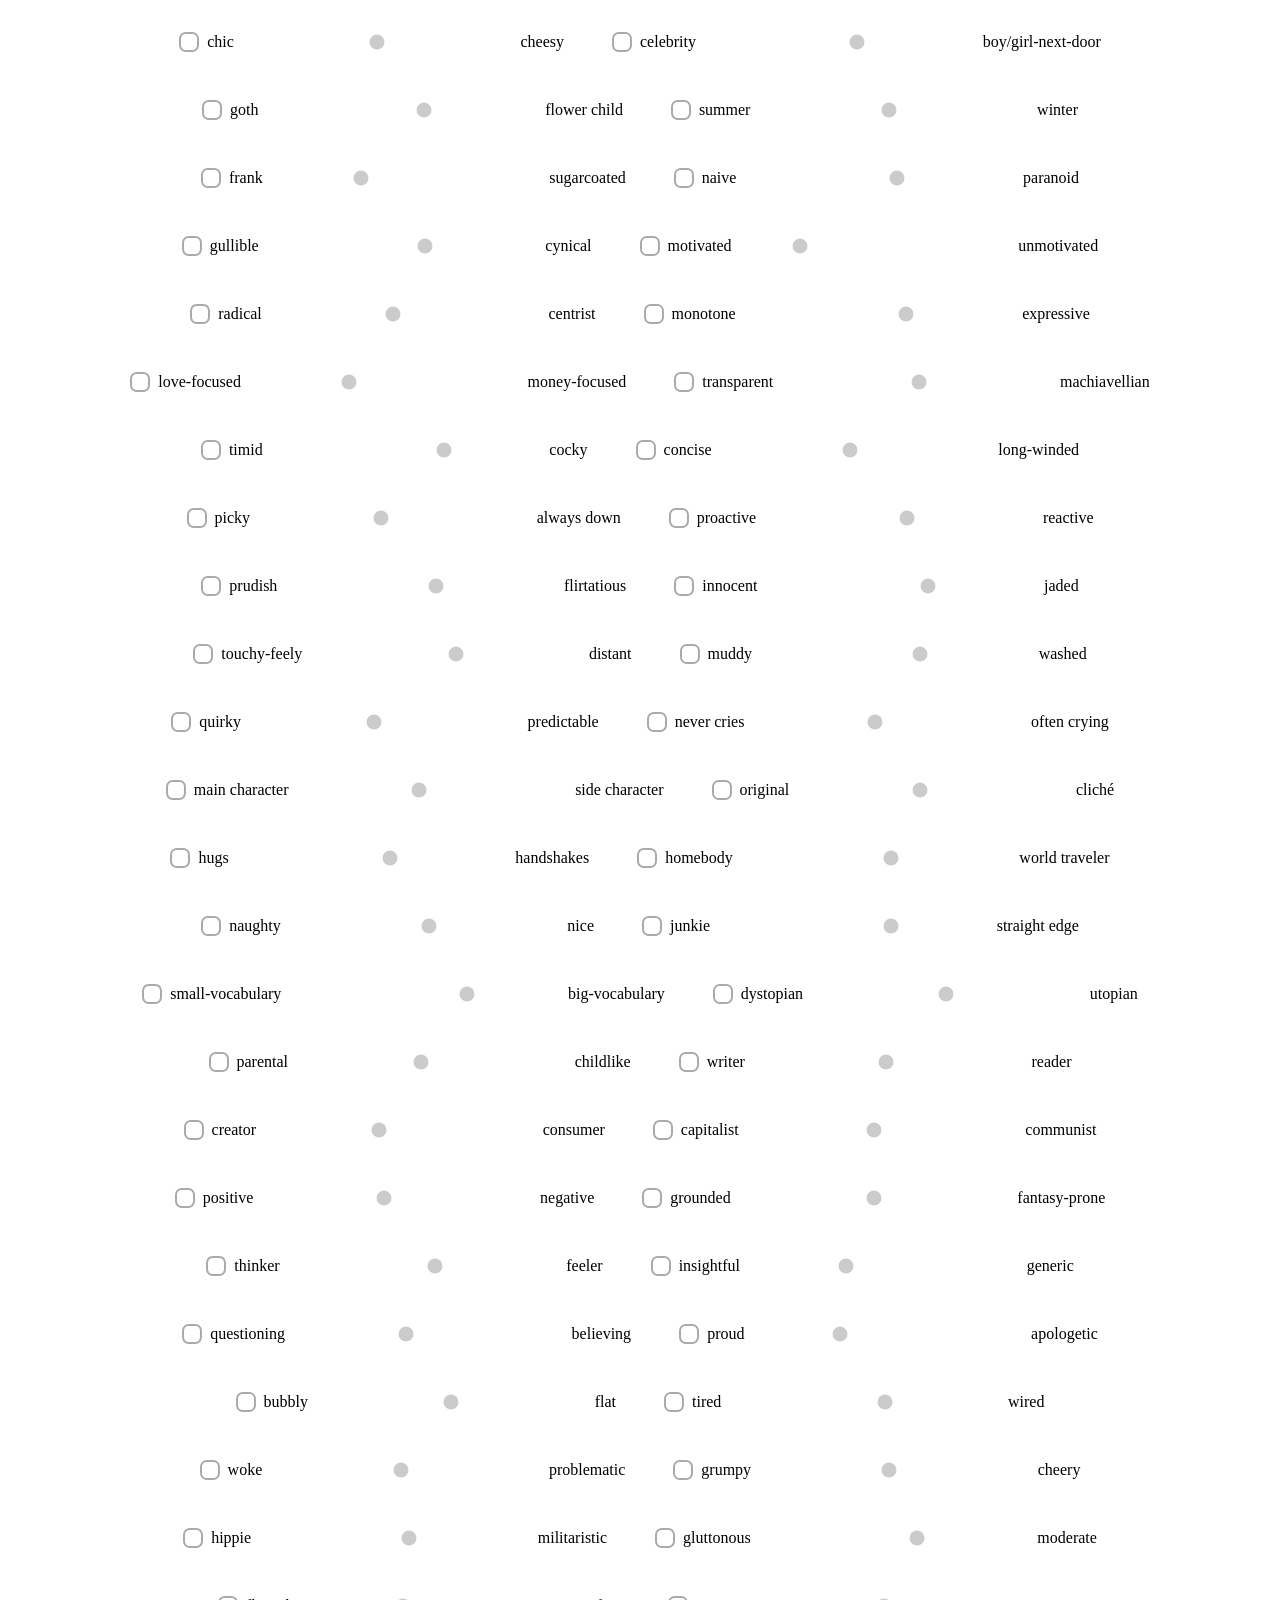
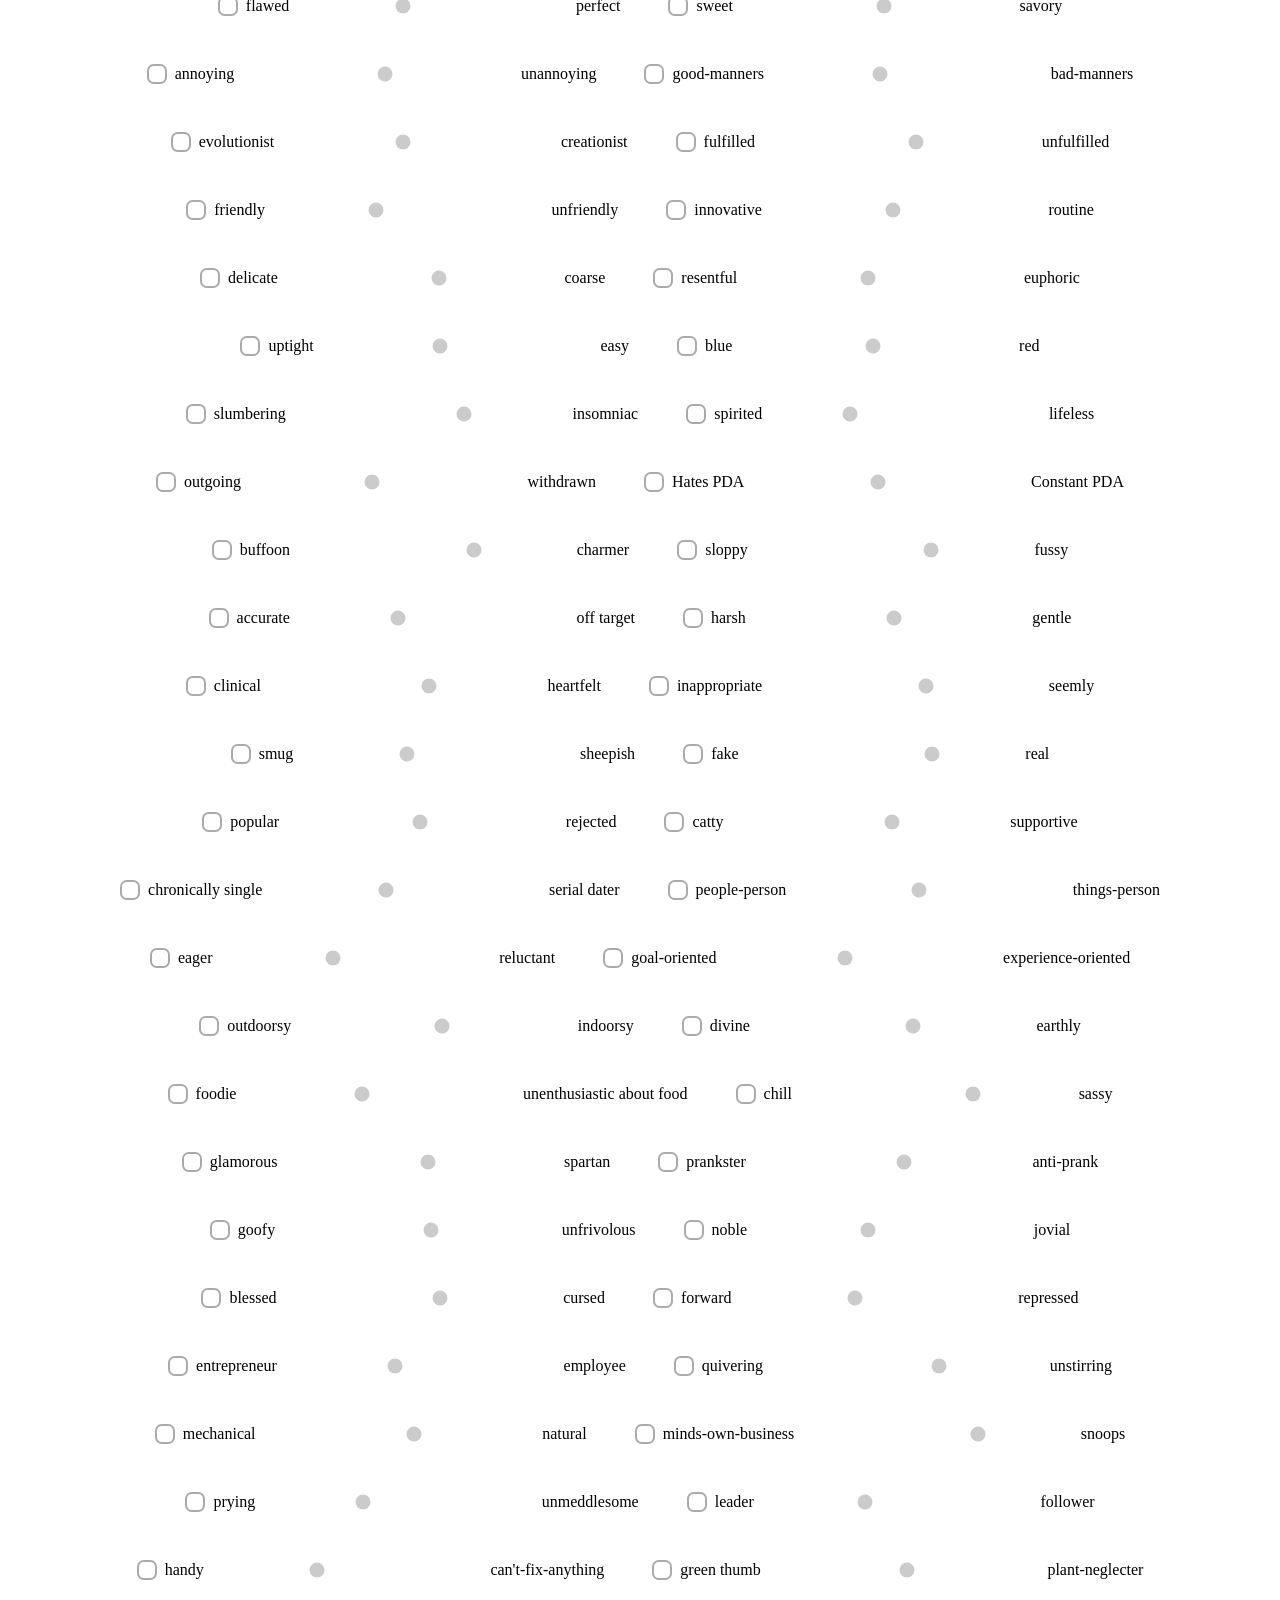
==== commit b15ff999: "a bunch of minor changes" ====
--- a/web/index.html
+++ b/web/index.html
@@ -7,13 +7,18 @@
 <title>500 Sliders!</title>
 
 <meta name="description" content="A silly little website with 500 sliders. Move one slider and the 499 others will react - predicting your answers.">
-<meta name="keywords" content="personality quiz, personality test, machine learning, sparse autoencoder, interactive sliders, openpsychometrics, neural network, machine learning">
+<meta name="keywords" content="personality quiz, personality test, machine learning, interactive sliders, openpsychometrics, neural network, machine learning">
 <meta name="author" content="Qualia">
 
 <meta property="og:type" content="website">
 <meta property="og:title" content="500 Sliders! Interactive Personality Predictor">
 <meta property="og:description" content="Move one slider and the 499 others will react - predicting your answers. Made by Qualia :3">
-<meta property="og:image" content="./og-image.png">
+<meta property="og:image" content="https://qualia765.github.io/500-sliders/og-image.png">
+
+<meta name="twitter:card" content="summary_large_image">
+<meta name="twitter:title" content="500 Sliders! Interactive Personality Predictor">
+<meta name="twitter:description" content="Move one slider and the 499 others will react - predicting your answers. Made by Qualia :3">
+<meta name="twitter:image" content="https://qualia765.github.io/500-sliders/og-image.png">
 
 <link rel="icon" type="image/x-icon" href="./fav.ico">
 
@@ -24,19 +29,48 @@
 <script type="modulepreload" src="./main.js"></script>
 <link rel="preload" href="./model.bin" as="fetch" type="application/octet-stream" crossorigin>
 
+<style>
+#LOADING_MESSAGE {
+	background-image:
+		linear-gradient(in oklch 90deg, #f92 0%, #65f 25%, #4f8 50%, #0000 50%),
+		linear-gradient(in oklch 90deg, #f92 0%, #65f 25%, #4f8 50%, #0000 50%),
+		linear-gradient(in oklch 0deg, #f92 0%, #65f 25%, #4f8 50%, #0000 50%),
+		linear-gradient(in oklch 0deg, #f92 0%, #65f 25%, #4f8 50%, #0000 50%);
+	background-repeat: repeat-x, repeat-x, repeat-y, repeat-y;
+	background-size: 3em 0.1em, 3em 0.1em, 0.1em 3em, 0.1em 3em;
+	background-position: left top, right bottom, left bottom, right top;
+	animation: border-dance 0.3s infinite linear;
+	padding: 0.5em;
+}
+#LOADING_MESSAGE:hover {
+	animation: border-dance 0.1s infinite linear;
+}
+@keyframes border-dance { 0% {
+    background-position: left top, right bottom, left bottom, right top;
+} 100% {
+    background-position: left 3em top, right 3em bottom, left bottom 3em, right top 3em;
+} }
+</style>
+
 </head>
 <body>
 
-<div style="border: black solid 0.1em; padding: 1em; border-radius: 1em; margin-top: 1em; width:fit-content">
+<div style="border: #000 solid 0.1em; padding: 1em; border-radius: 1em; margin-top: 1em; width:fit-content">
 	<h1>500 Sliders!</h1>
-	<h2>Made by Qualia with &lt3</h2>
-	<p>Uses a sparse autoencoder I trained on <a href="https://openpsychometrics.org/tests/characters/data/" target="_blank">this</a> dataset.</p>
-	<p>The source code is <a href="https://github.com/Qualia765/500-sliders" target="_blank">here</a>.</p>
-	<ol>
-	<li>Click boxes for traits that interest you</li>
-	<li>Move sliders on those to where you see yourself</li>
-	<li>See what other sliders say about your personality</li>
+	<h2>Made by Qualia with <span style="color:red;">&lt3</span></h2>
+	<p style="margin-bottom: 0;">Instructions:</p>
+	<ol style="margin-top: 0;">
+	<li>Click boxes for traits that interest you.</li>
+	<li>Move sliders on those to where you see yourself.</li>
+	<li>See what other sliders say about your personality.</li>
 	</ol>
+	<p>
+		Uses a small ML model I trained on <a href="https://openpsychometrics.org/tests/characters/data/" target="_blank">this</a> dataset.
+		<br>
+		The source code is <a href="https://github.com/Qualia765/500-sliders" target="_blank">here</a>.
+		<br>
+		All processing occurs locally and your answers don't leave your device.
+	</p>
 	<button onclick="this.parentElement.style.display = 'none'">Close this message!</button>
 </div>
 <p id="LOADING_MESSAGE">Loading :D</p>
--- a/web/style.css
+++ b/web/style.css
@@ -1,169 +1,174 @@
 html,
 body {
-    margin: 0;
-    padding: 0;
-    width: 100%;
-    max-width: 100%;
-    --shrink-em: min(max(1em, hypot(0.2svw, 0.2svh)), calc(5svw - 0.1em));
+	margin: 0;
+	padding: 0;
+	width: 100%;
+	max-width: 100%;
+	--shrink-em: min(max(1em, hypot(0.2svw, 0.2svh)), calc(5svw - 0.1em));
 }
 
 body {
-    display: grid;
-    place-items: center;
-    min-height: 100dvh;
-    box-sizing: border-box;
+	display: grid;
+	place-items: center;
+	min-height: 100dvh;
+	box-sizing: border-box;
 }
 
 main {
-    width: calc(100% - var(--shrink-em) * 2);
-    height: auto;
-    display: flex;
-    flex-wrap: wrap;
-    align-content: center;
-    justify-content: center;
-    gap: var(--shrink-em);
-    padding: var(--shrink-em);
+	width: calc(100% - var(--shrink-em) * 2);
+	height: auto;
+	display: flex;
+	flex-wrap: wrap;
+	align-content: center;
+	justify-content: center;
+	gap: var(--shrink-em);
+	padding: var(--shrink-em);
 }
 
 @property --user-selected {
-    syntax: '<percentage>';
-    inherits: true;
-    initial-value: 0%;
+	syntax: '<percentage>';
+	inherits: true;
+	initial-value: 0%;
 }
 
 @property --color-mix {
-    syntax: '<percentage>';
-    inherits: true;
-    initial-value: 50%;
+	syntax: '<percentage>';
+	inherits: true;
+	initial-value: 50%;
 }
 
 @property --color1 {
-    syntax: '<color>';
-    inherits: true;
-    initial-value: #DDD;
+	syntax: '<color>';
+	inherits: true;
+	initial-value: #DDD;
 }
 
 @property --color2 {
-    syntax: '<color>';
-    inherits: true;
-    initial-value: #DDD;
+	syntax: '<color>';
+	inherits: true;
+	initial-value: #DDD;
 }
 
 slider-container {
-    --mix-color: color-mix(in oklch, var(--color2) var(--color-mix), var(--color1));
-    --light-color: color-mix(in oklab, #fff8f8 80%, var(--mix-color));
-    --lightish-color: color-mix(in oklab, #fff8f8 60%, var(--mix-color));
-    --dark-color: color-mix(in oklab, #003 10%, var(--mix-color));
-    background-color: color-mix(var(--mix-color) var(--user-selected), var(--light-color));
-    border: color-mix(var(--dark-color) var(--user-selected), var(--lightish-color)) solid calc(var(--shrink-em) * 0.15);
-    padding: var(--shrink-em);
-    border-radius: var(--shrink-em);
+	--mix-color: color-mix(in oklch, var(--color2) var(--color-mix), var(--color1));
+	--light-color: color-mix(in oklab, #fff8f8 80%, var(--mix-color));
+	--lightish-color: color-mix(in oklab, #fff8f8 60%, var(--mix-color));
+	--dark-color: color-mix(in oklab, #003 10%, var(--mix-color));
+	background-color: color-mix(var(--mix-color) var(--user-selected), var(--light-color));
+	border: color-mix(var(--dark-color) var(--user-selected), var(--lightish-color)) solid calc(var(--shrink-em) * 0.15);
+	padding: var(--shrink-em);
+	border-radius: var(--shrink-em);
+	display: flex;
+	flex-wrap: wrap;
+	align-items: center;
+	gap: calc(var(--shrink-em) * 0.5);
 }
 
+slider-container label:last-child {
+	margin-left: auto;
+}
 
 input[type="range"] {
-    -webkit-appearance: none;
-    appearance: none;
-    background: transparent;
-    width: calc(var(--shrink-em) * 20);
+	-webkit-appearance: none;
+	appearance: none;
+	background: transparent;
+	width: calc(var(--shrink-em) * 20);
 }
 
 input[type="range"]:focus {
-    outline: none;
+	outline: none;
 }
 
 input[type="range"]::-webkit-slider-runnable-track,
 input[type="range"]::-moz-range-track {
-    width: calc(100%- 0.6em);
-    height: 0.5em;
-    background-image: linear-gradient(to right in oklch, var(--color1), var(--color2));
-    border: #0008 solid 0.15em;
-    border-radius: 0.5em;
+	width: calc(100%- 0.6em);
+	height: 0.5em;
+	background-image: linear-gradient(to right in oklch, var(--color1), var(--color2));
+	border: #0008 solid 0.15em;
+	border-radius: 0.5em;
 }
 
 input[type="range"]::-moz-range-progress {
-    background: transparent;
+	background: transparent;
 }
 
 input[type="range"]::-webkit-slider-thumb,
 input[type="range"]::-moz-range-thumb {
-    width: 0.5em;
-    height: 2em;
-    background: #eee8;
-    border-radius: 0.5em;
-    border: #222 solid 0.15em;
-    cursor: pointer;
+	width: 0.5em;
+	height: 2em;
+	background: #eee8;
+	border-radius: 0.5em;
+	border: #222 solid 0.15em;
+	cursor: pointer;
 }
 
 input[type="range"]:hover::-webkit-slider-thumb,
 input[type="range"]:hover::-moz-range-thumb {
-    background: #fffb;
-    border: #111 solid 0.15em;
+	background: #fffb;
+	border: #111 solid 0.15em;
 }
 
 input[type="range"]:disabled::-webkit-slider-runnable-track,
 input[type="range"]:disabled::-moz-range-track {
-        background-image: linear-gradient(to right in oklch, color-mix(var(--color1) 50%), color-mix(var(--color2) 50%));
-        border: #0004 solid 0.15em;
+	background-image: linear-gradient(to right in oklch, color-mix(var(--color1) 50%), color-mix(var(--color2) 50%));
+	border: #0004 solid 0.15em;
 }
 
 input[type="range"]:disabled::-webkit-slider-thumb,
 input[type="range"]:disabled::-moz-range-thumb {
-    background: #eee4;
-    border: #2228 solid 0.15em;
+	background: #eee4;
+	border: #2228 solid 0.15em;
+	cursor: default;
 }
 
 
 input[type="checkbox"] {
-  -webkit-appearance: none;
-  appearance: none;
-  margin: 0;
-  margin-right: var(--shrink-em);
-  display: inline-grid;
-  place-content: center;
-  width: 1.5em;
-  height: 1.5em;
-  background: #fff;
-  border: #aaa solid calc(var(--shrink-em) * 0.15);
-  border-radius: 0.5em;
-  cursor: pointer;
+	-webkit-appearance: none;
+	appearance: none;
+	margin: 0;
+	display: inline-grid;
+	place-content: center;
+	width: 1.5em;
+	height: 1.5em;
+	background: #fff;
+	border: #aaa solid calc(var(--shrink-em) * 0.15);
+	border-radius: 0.5em;
+	cursor: pointer;
+	overflow: hidden;
 }
 
 input[type="checkbox"]::before {
-  content: "";
-  width: 1em;
-  height: 1em;
-  background: var(--dark-color);
-  clip-path: polygon(14% 44%, 0 65%, 50% 100%, 100% 16%, 80% 0%, 43% 62%);
-  transform: scale(0);
-  transition: transform 0.15s ease-out;
+	content: "";
+	width: 1em;
+	height: 1em;
+	background: var(--dark-color);
+	clip-path: polygon(25% 0%, 75% 0%, 75% 15%, 65% 15%, 65% 55%, 90% 55%, 90% 70%, 57% 70%, 57% 100%, 43% 100%, 43% 70%, 10% 70%, 10% 55%, 35% 55%, 35% 15%, 25% 15%);
+	transform: translate(0.4em, -0.8em) rotate(70deg);
+	opacity: 0;
+	transition: transform 0.2s cubic-bezier(.55,.63,.63,-0.42), opacity 0.2s cubic-bezier(1,0,1,0);
 }
 
 input[type="checkbox"]:checked {
-  background: var(--lightish-color);
-  border-color: var(--dark-color);
+	background: var(--lightish-color);
+	border-color: var(--dark-color);
 }
 
 input[type="checkbox"]:checked::before {
-  transform: scale(1);
+	transform: translate(0, 0) rotate(30deg);
+	opacity: 1;
+	transition: transform 0.25s cubic-bezier(.77,1.71,.65,.81), opacity 0.25s cubic-bezier(0,1,0,1);
 }
 
 input[type="checkbox"]:hover {
-  border-color: var(--dark-color);
-  background-color: var(--mix-color);
+	border-color: var(--dark-color);
+	background-color: var(--mix-color);
 }
 
 input[type="checkbox"]:hover::before {
-  background-color: var(--light-color);
+	background-color: var(--light-color);
 }
 
 input[type="checkbox"]:focus-visible {
-  outline: #222 solid 0.15em;
-  outline-offset: 0.15em;
+	outline: #222 solid 0.15em;
+	outline-offset: 0.15em;
 }
-
-input[type="checkbox"]:disabled {
-  opacity: 0.5;
-  border-color: #2228;
-  cursor: not-allowed;
-}
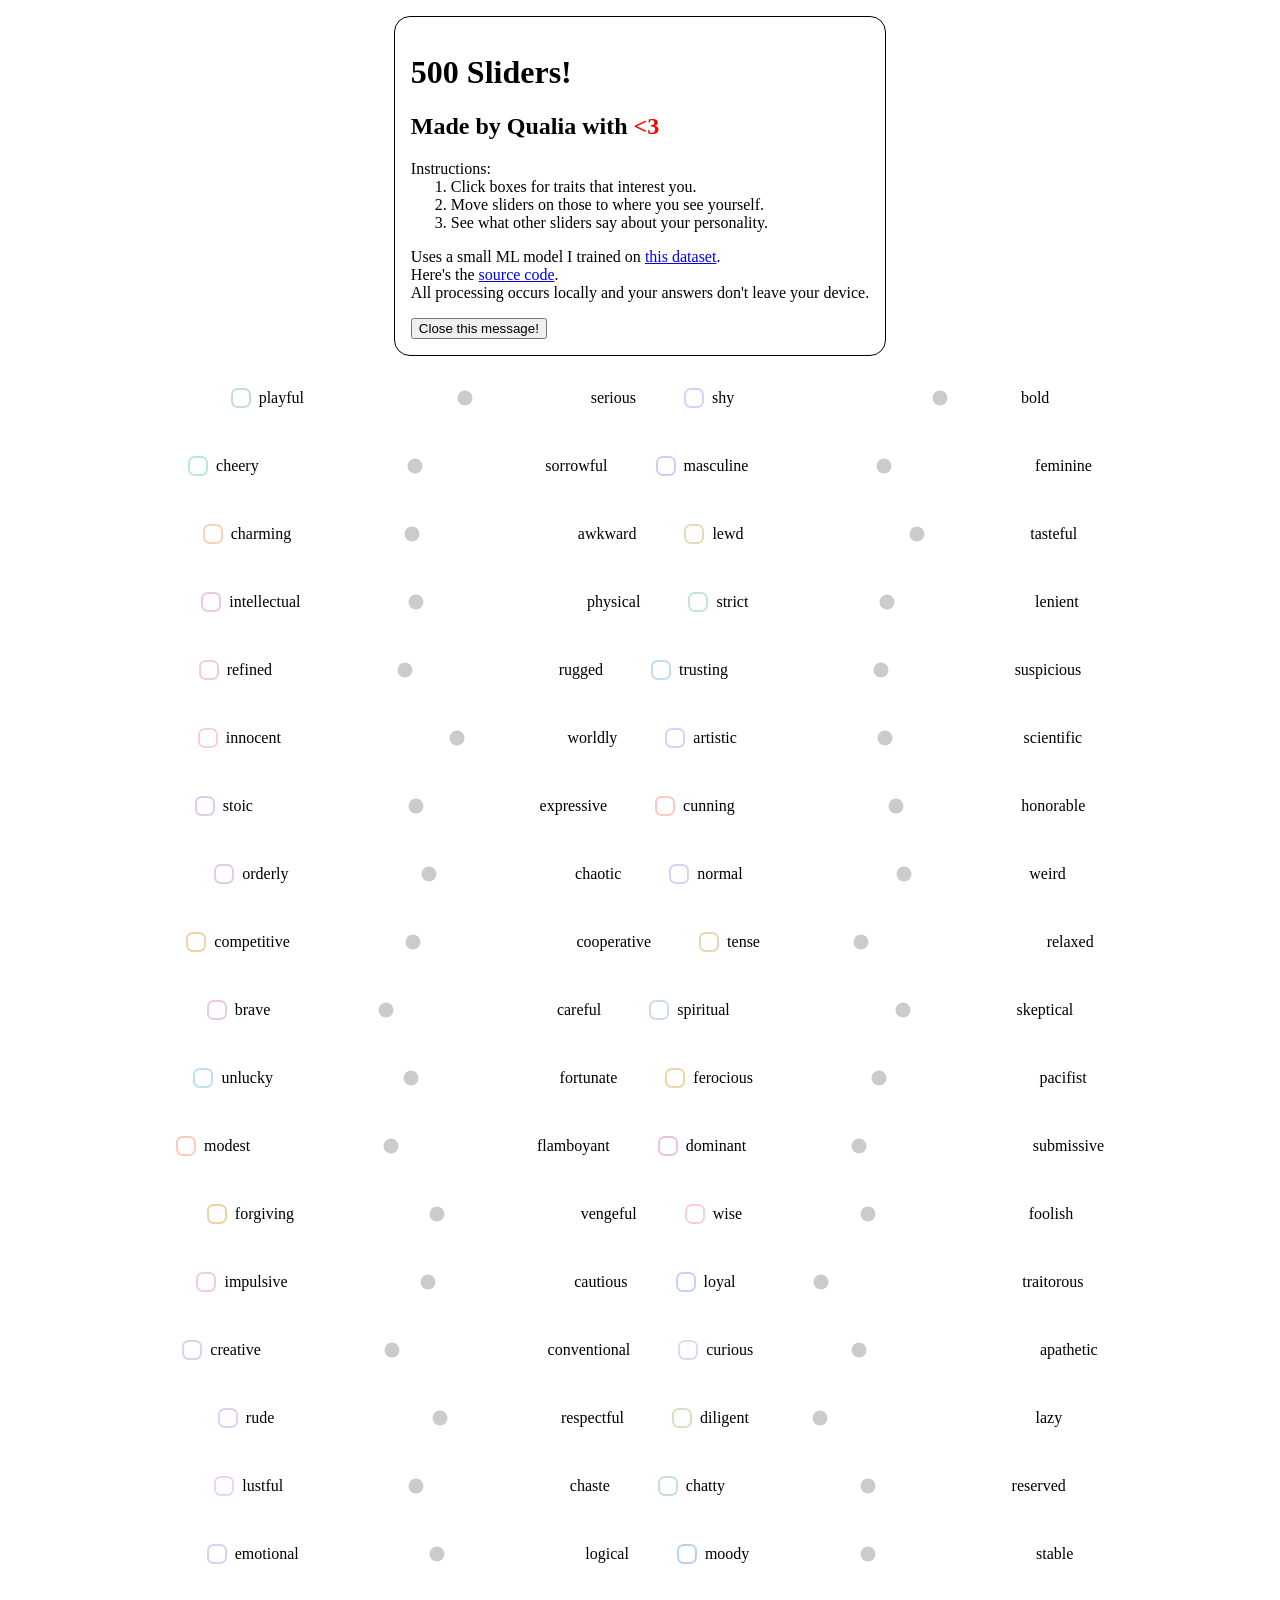
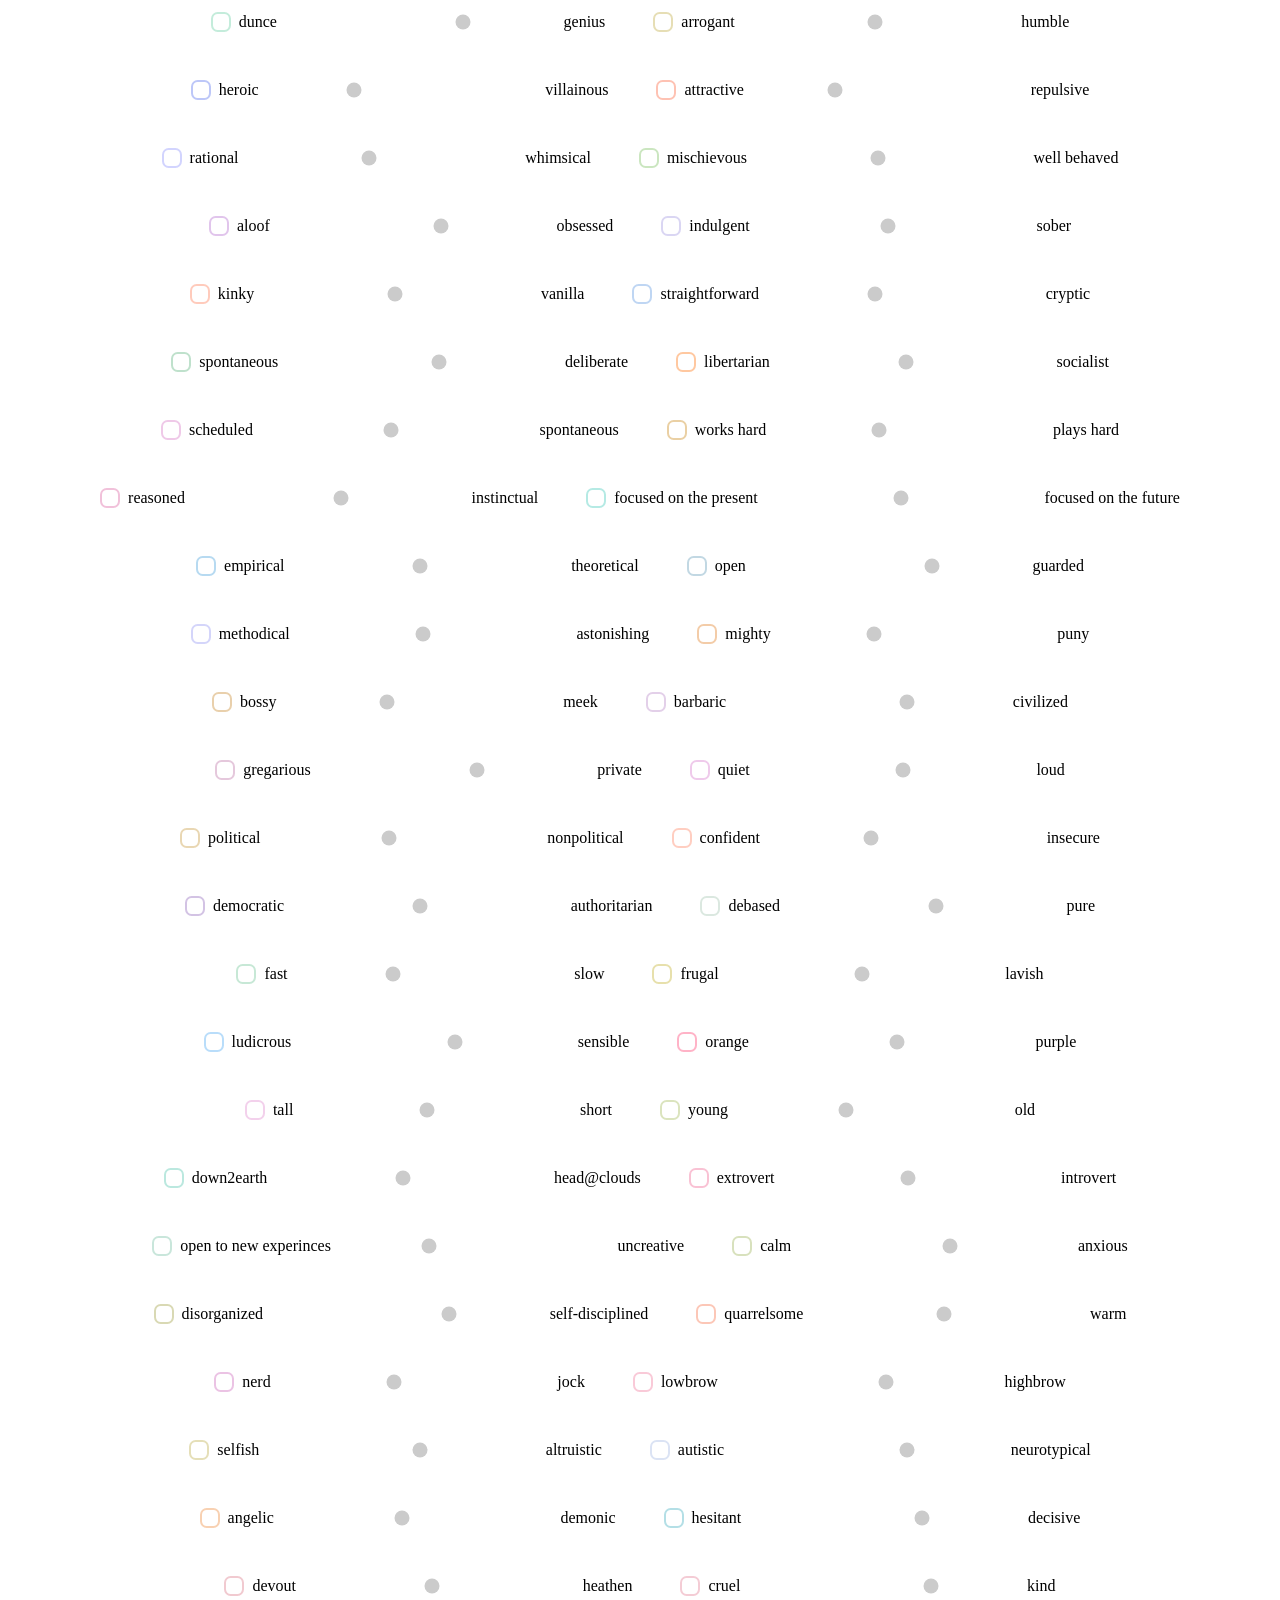
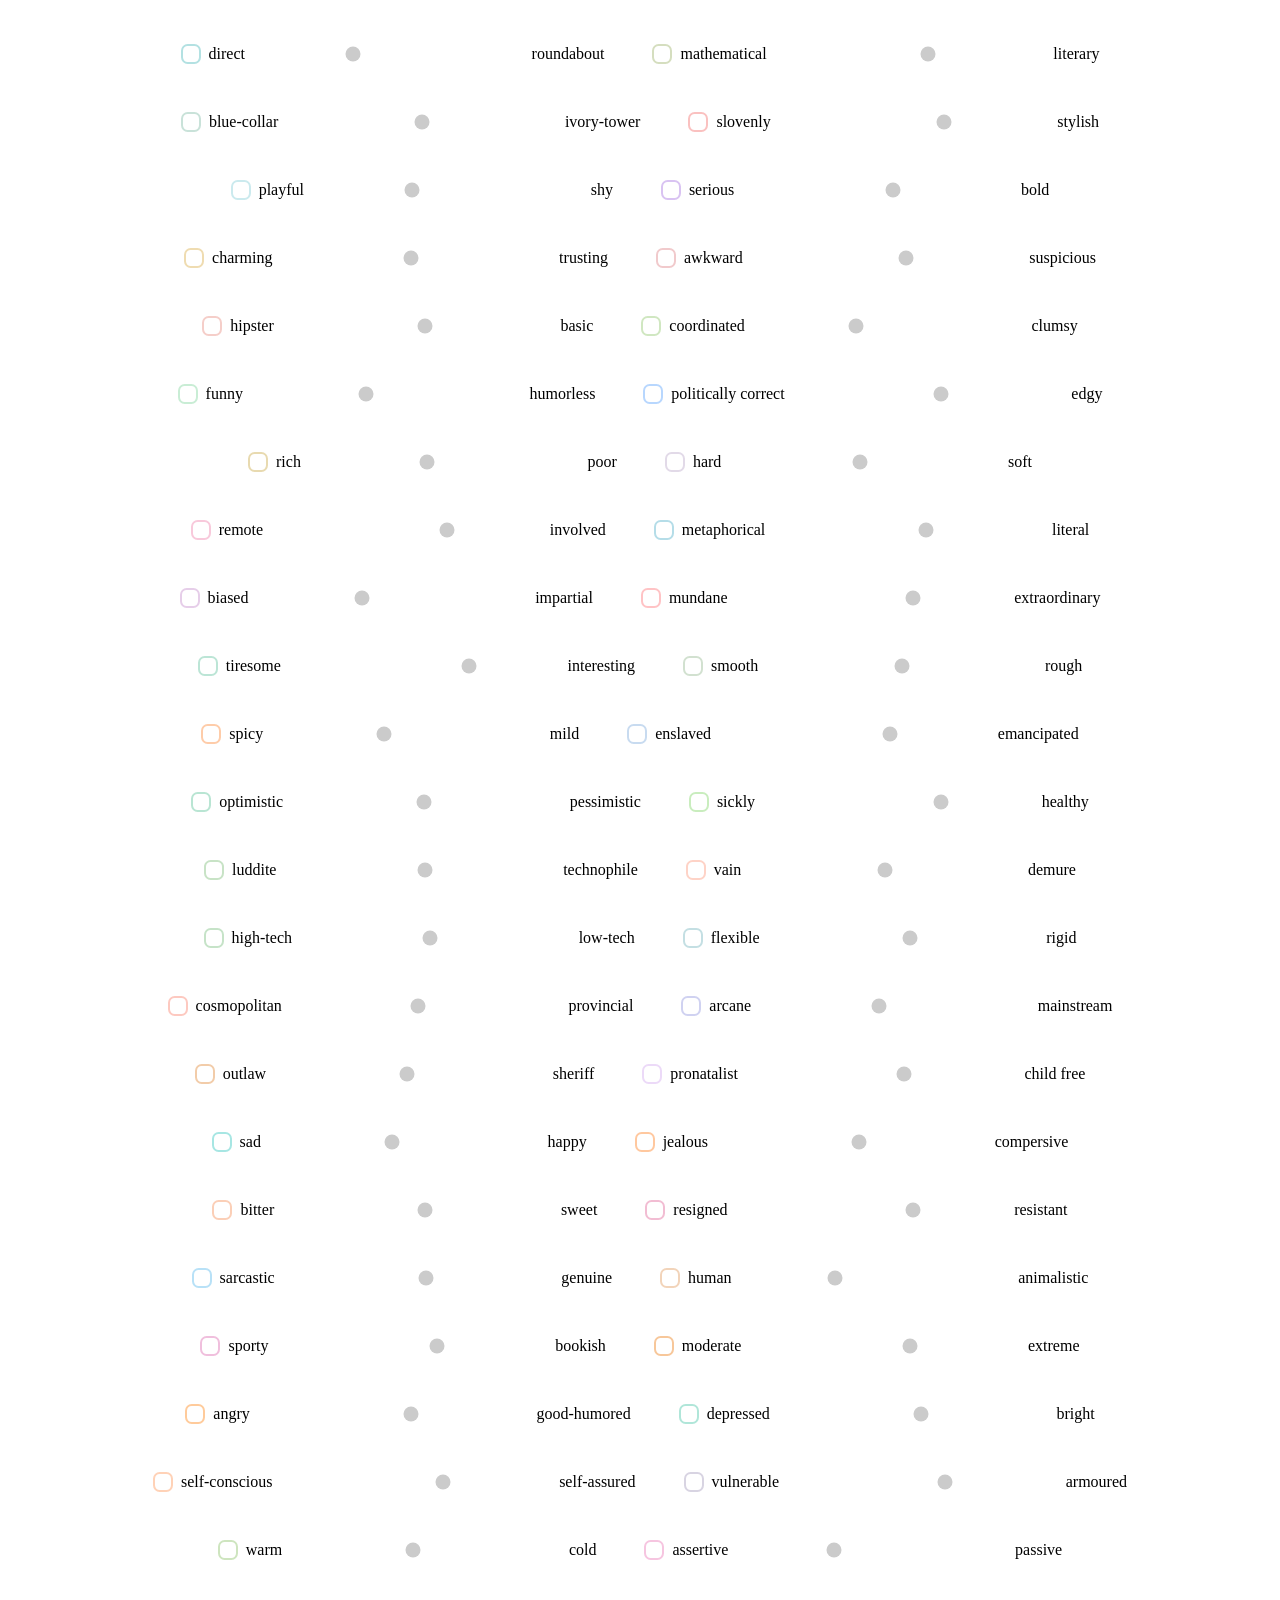
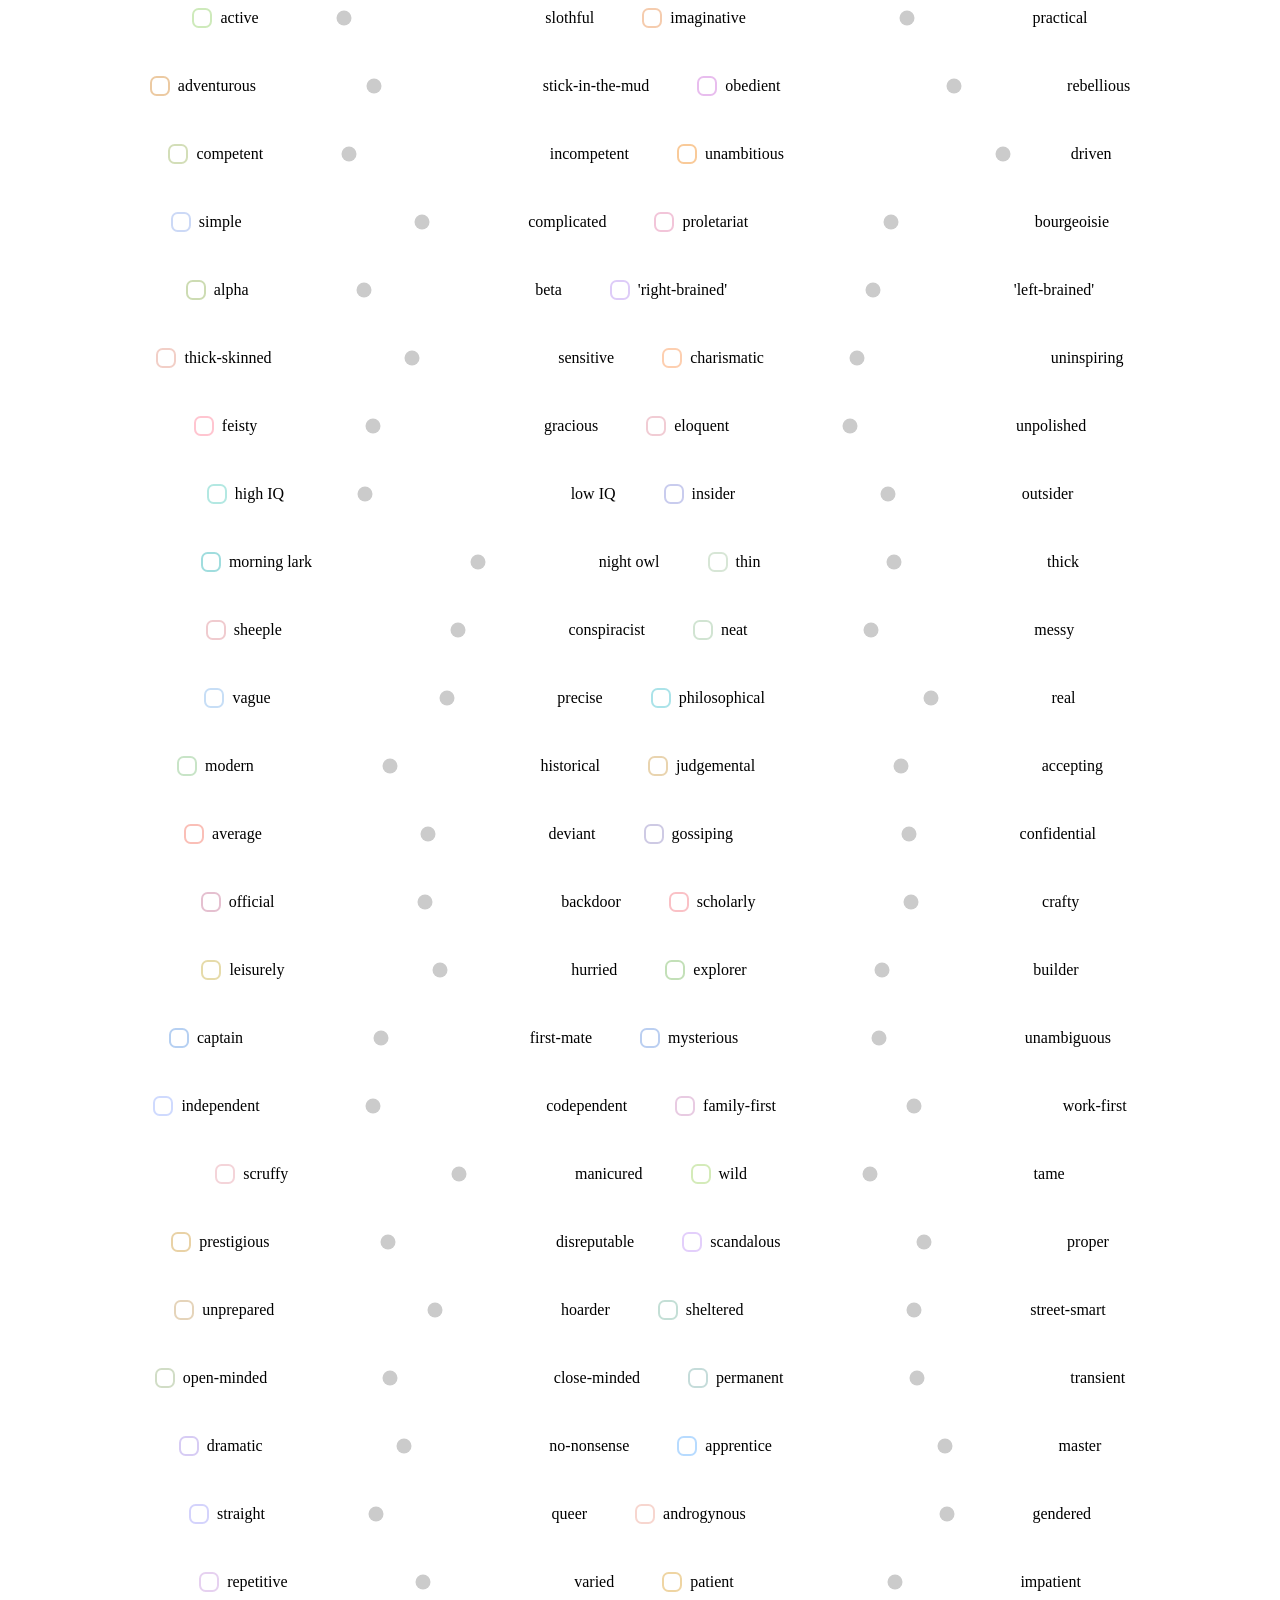
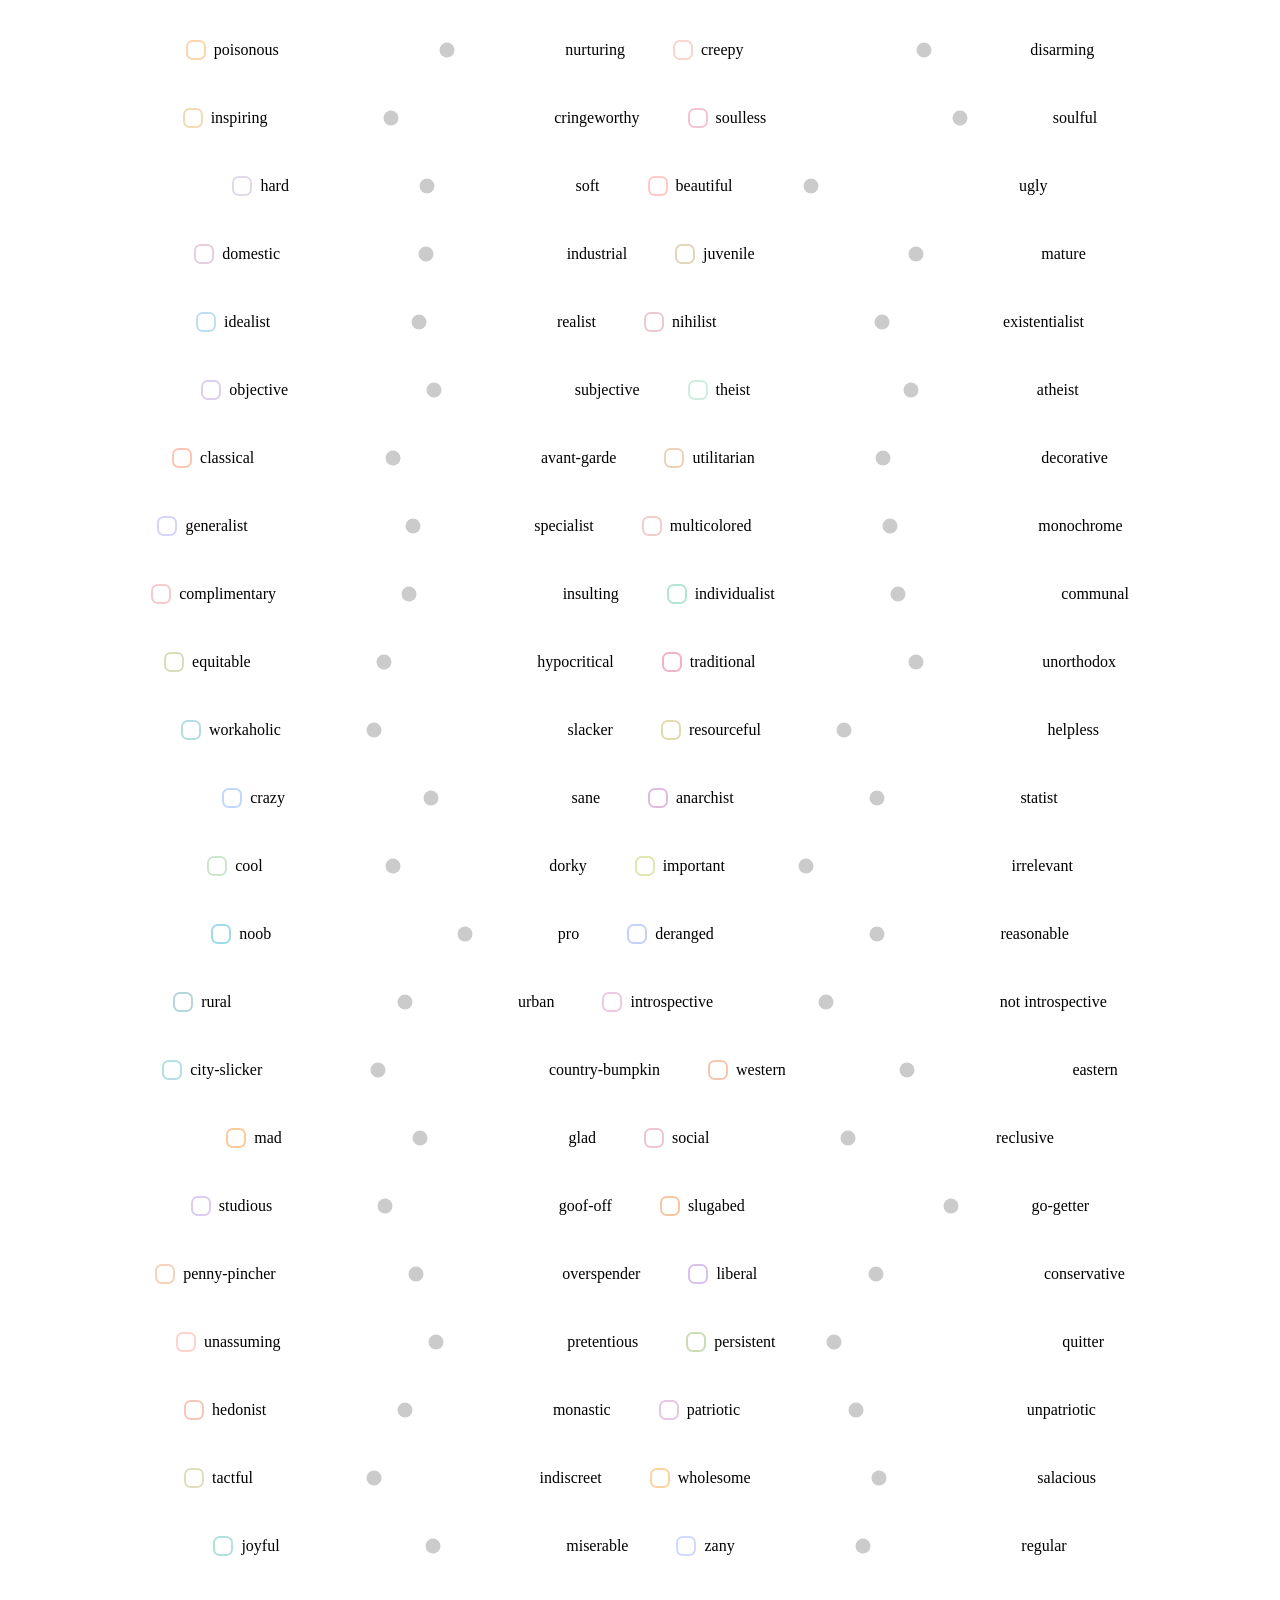
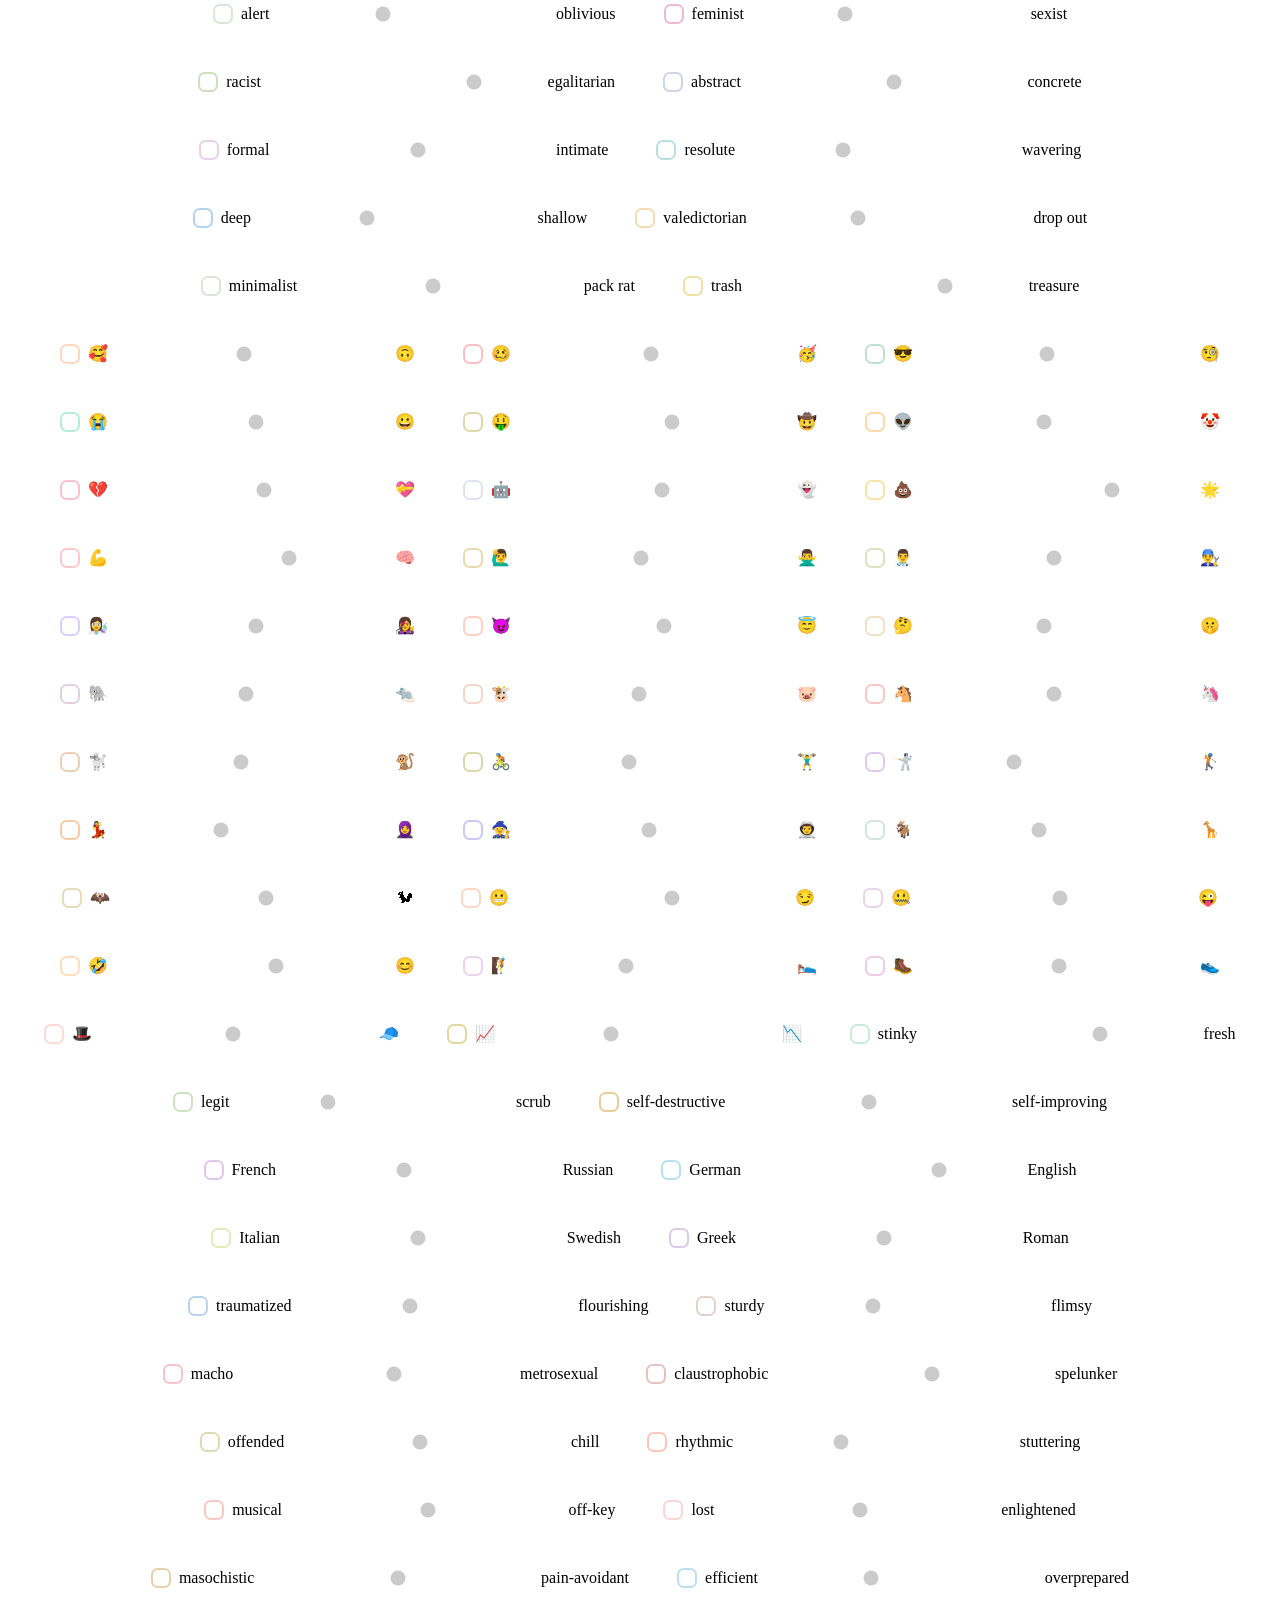
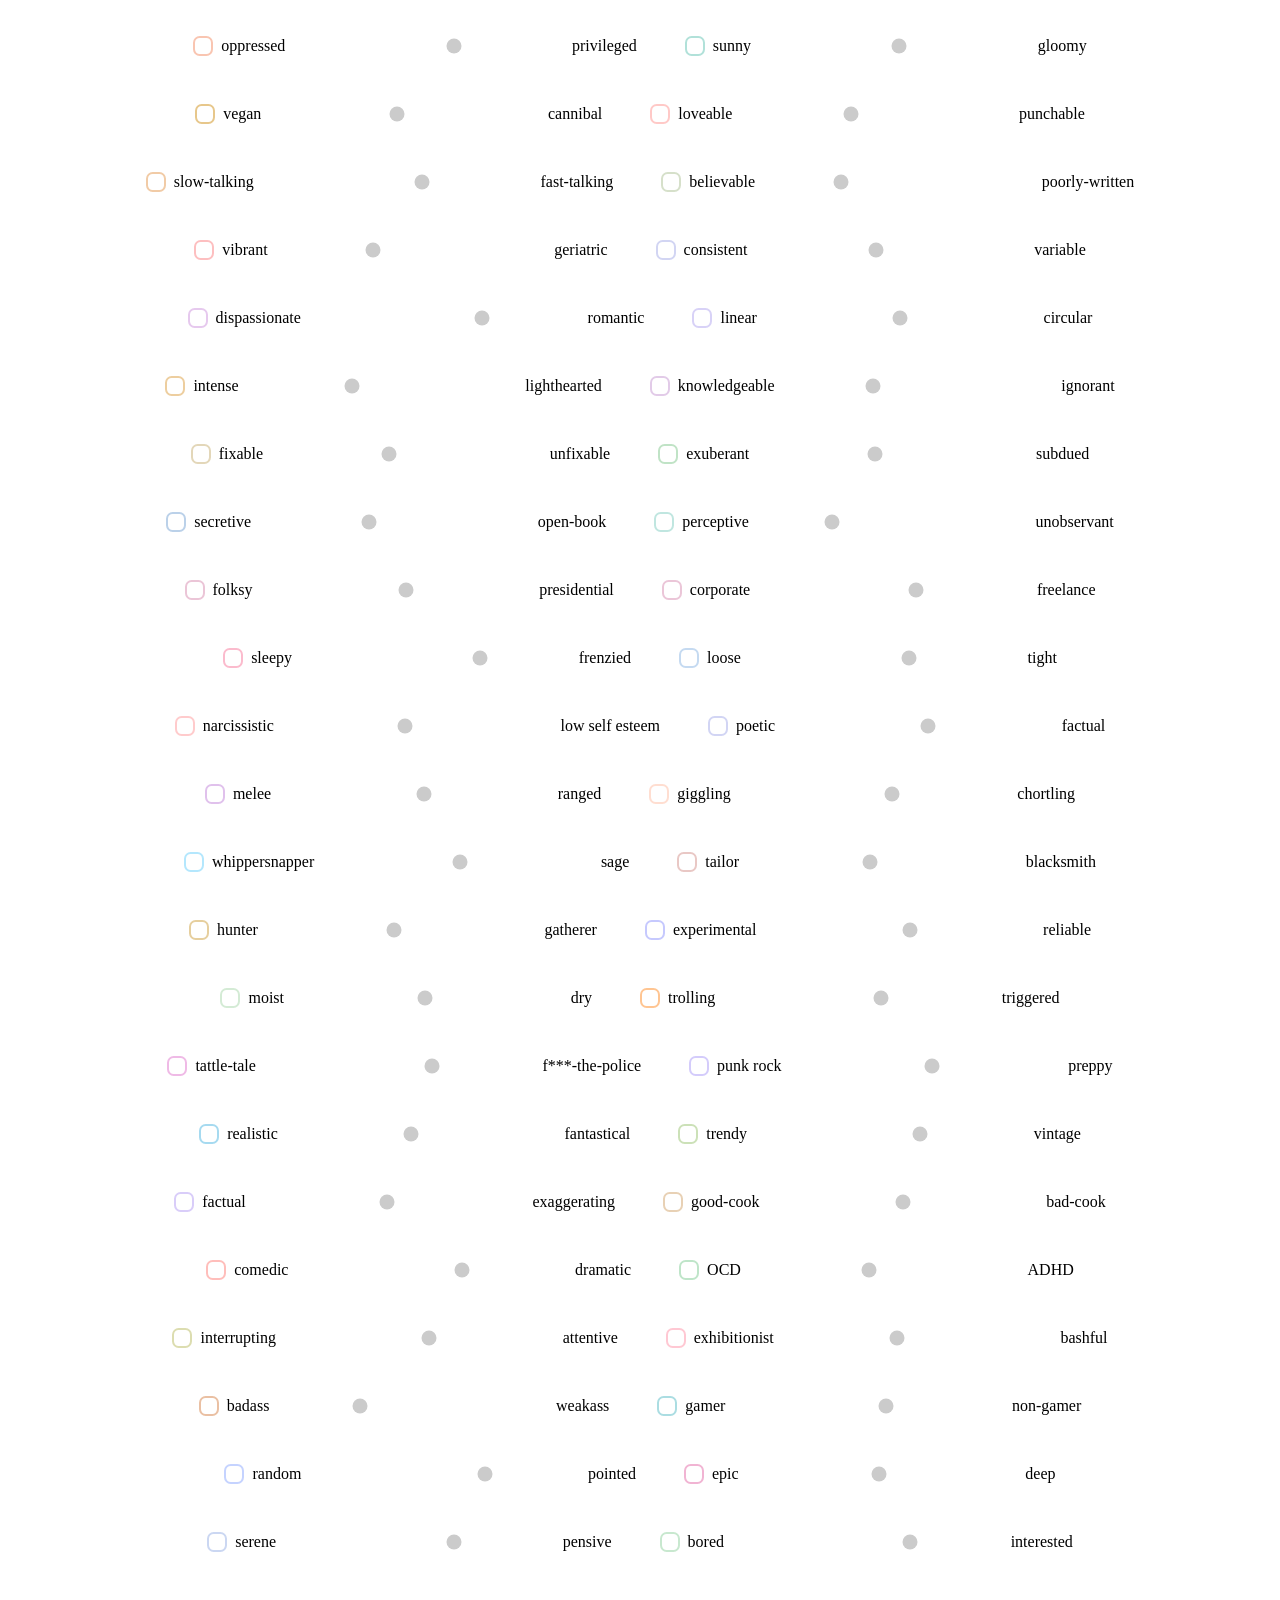
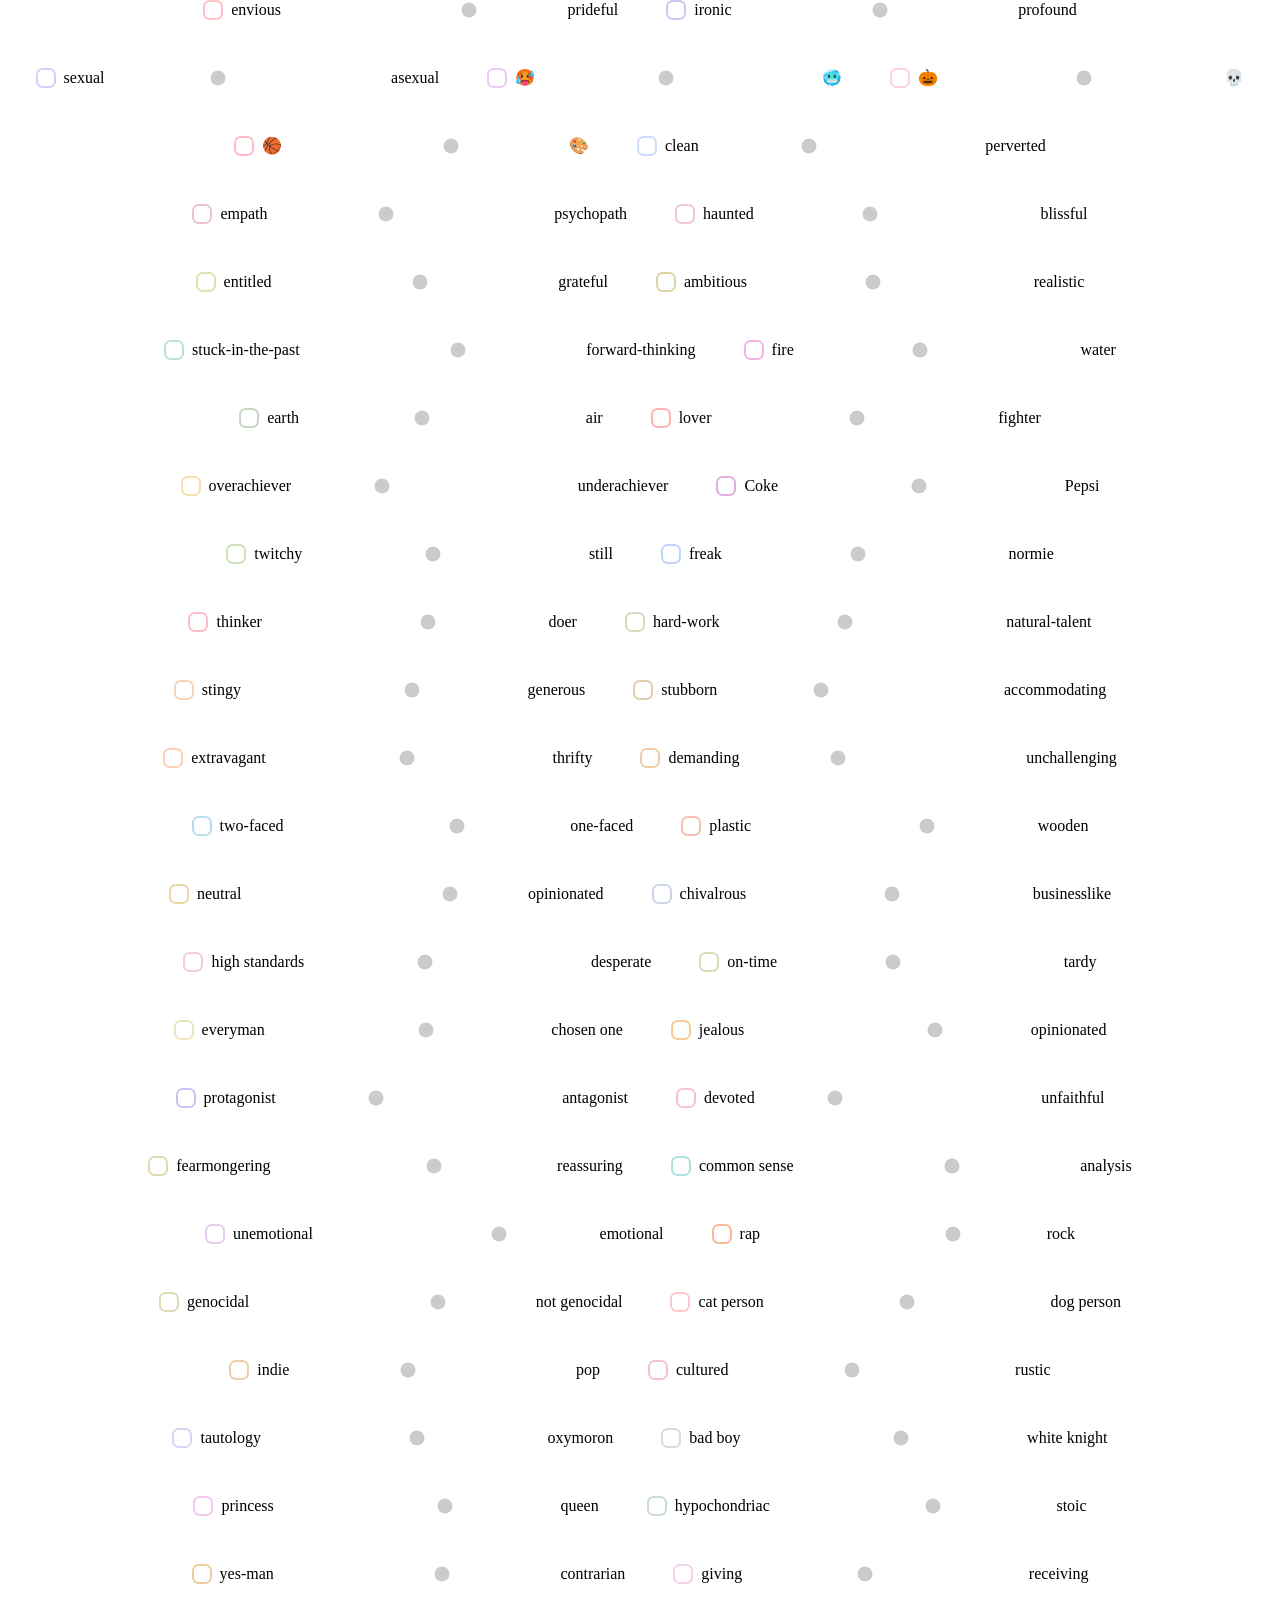
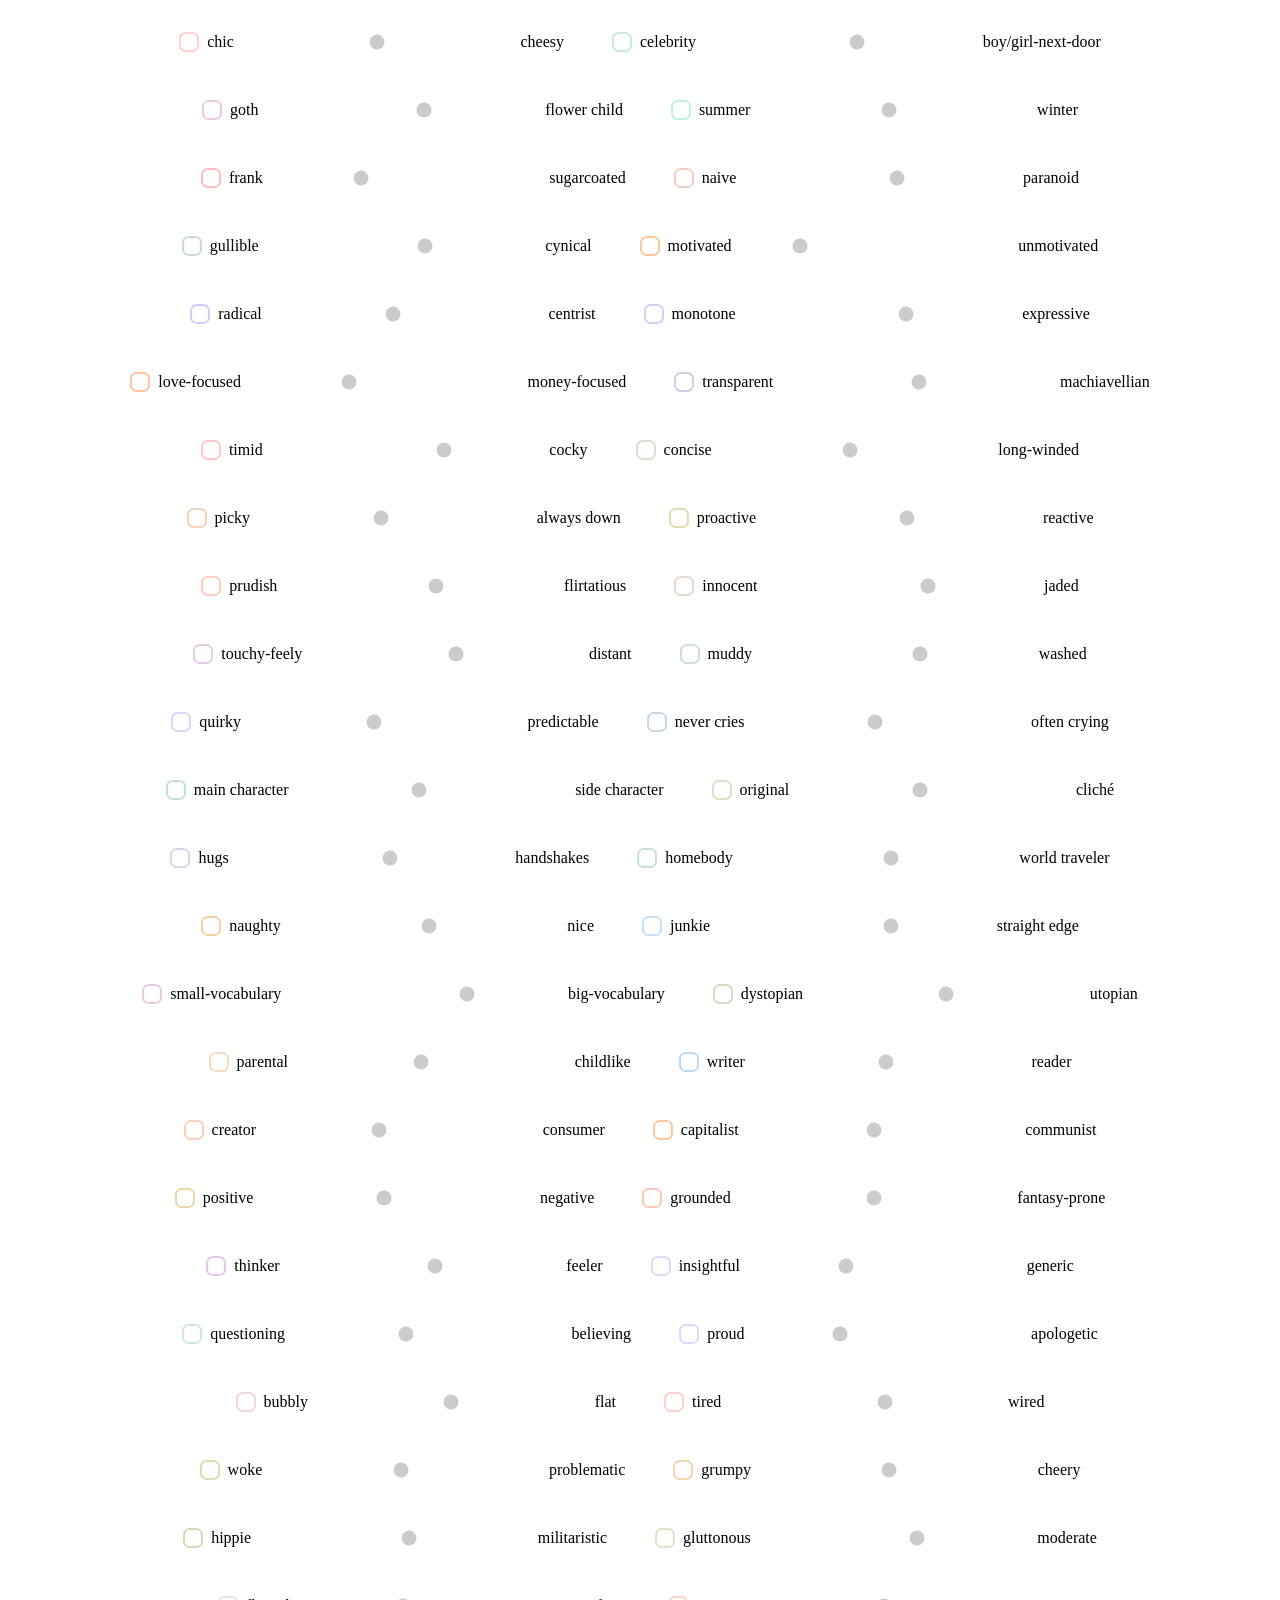
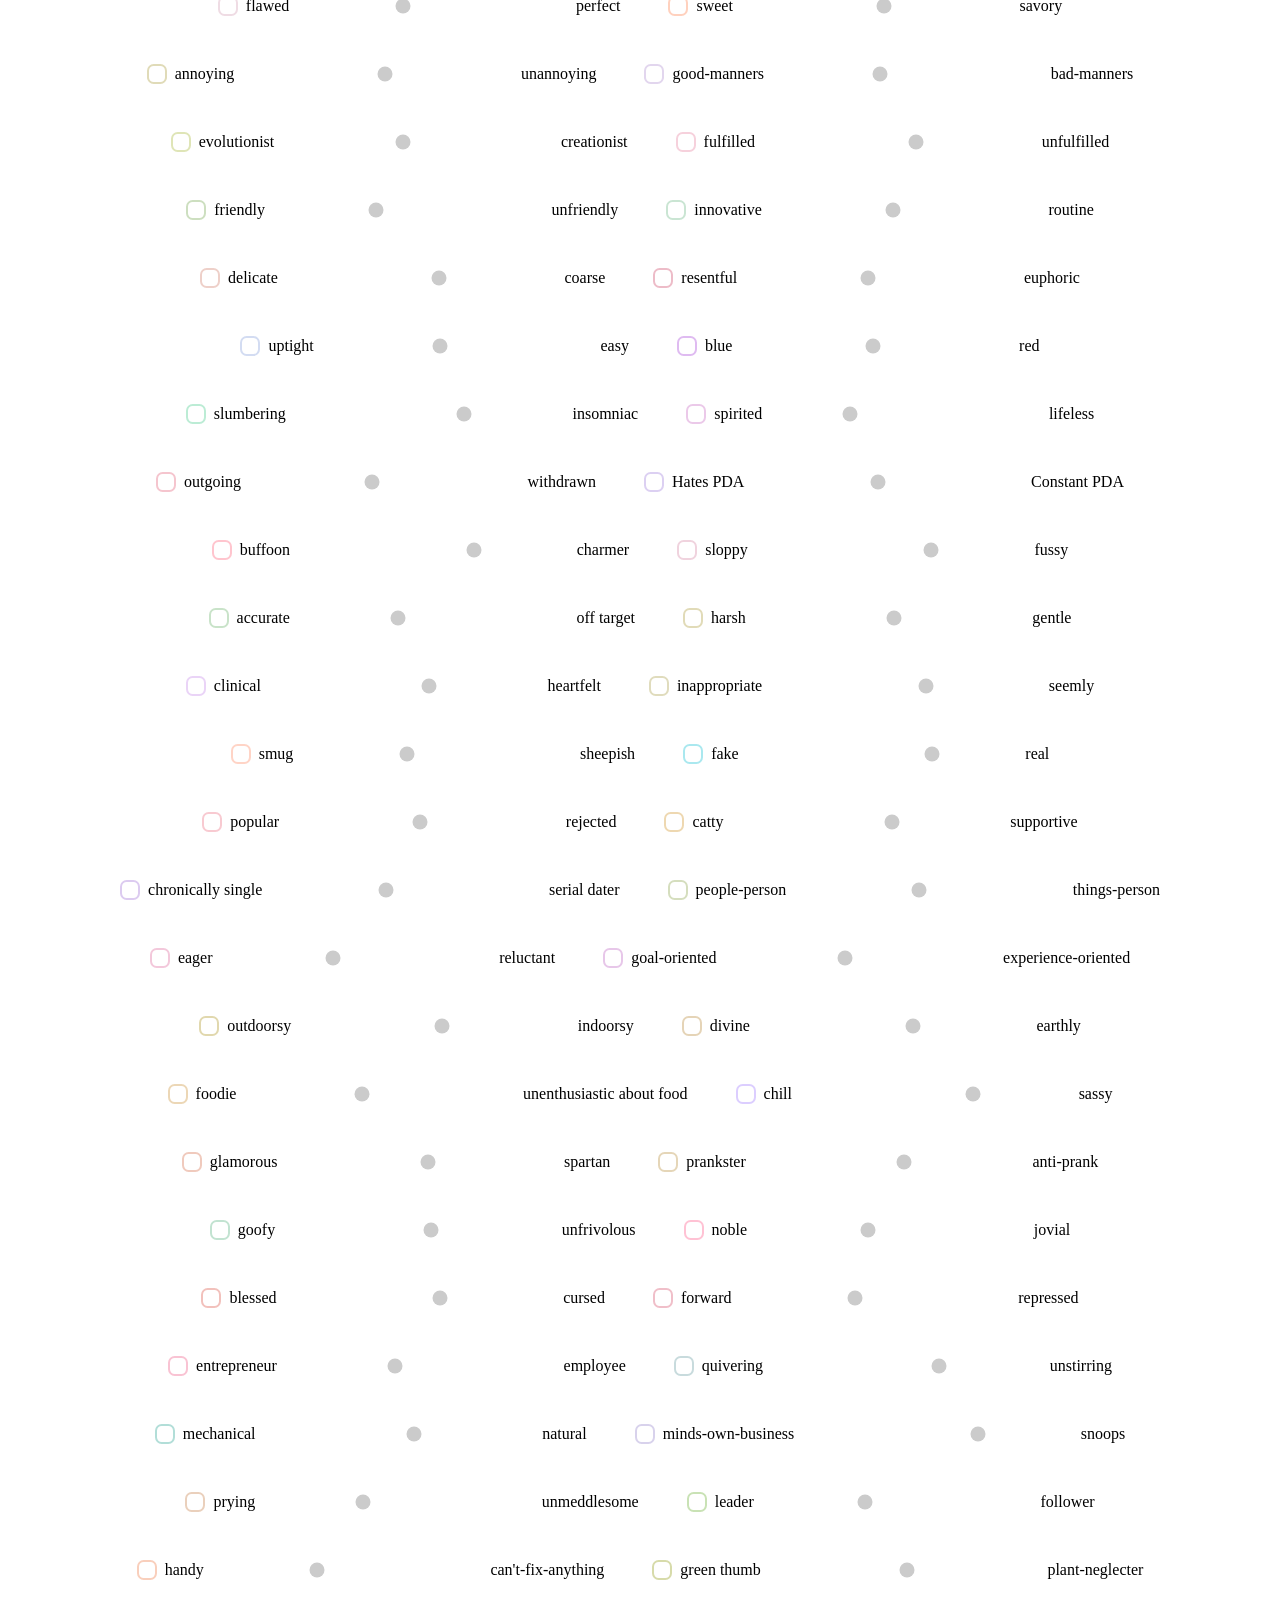
==== commit a66970a1: "3 more improvements" ====
--- a/web/index.html
+++ b/web/index.html
@@ -65,9 +65,9 @@
 	<li>See what other sliders say about your personality.</li>
 	</ol>
 	<p>
-		Uses a small ML model I trained on <a href="https://openpsychometrics.org/tests/characters/data/" target="_blank">this</a> dataset.
+		Uses a small ML model I trained on <a href="https://openpsychometrics.org/tests/characters/data/" target="_blank">this dataset</a>.
 		<br>
-		The source code is <a href="https://github.com/Qualia765/500-sliders" target="_blank">here</a>.
+		Here's the <a href="https://github.com/Qualia765/500-sliders" target="_blank">source code</a>.
 		<br>
 		All processing occurs locally and your answers don't leave your device.
 	</p>
--- a/web/style.css
+++ b/web/style.css
@@ -50,9 +50,12 @@
 }
 
 slider-container {
+	will-change: --color-mix; /*idk if this helps or not*/
 	--mix-color: color-mix(in oklch, var(--color2) var(--color-mix), var(--color1));
+	--lighter-color: color-mix(in oklab, #fffafa 90%, var(--mix-color));
 	--light-color: color-mix(in oklab, #fff8f8 80%, var(--mix-color));
 	--lightish-color: color-mix(in oklab, #fff8f8 60%, var(--mix-color));
+	--lightishish-color: color-mix(in oklab, #fff8f8 40%, var(--mix-color));
 	--dark-color: color-mix(in oklab, #003 10%, var(--mix-color));
 	background-color: color-mix(var(--mix-color) var(--user-selected), var(--light-color));
 	border: color-mix(var(--dark-color) var(--user-selected), var(--lightish-color)) solid calc(var(--shrink-em) * 0.15);
@@ -73,10 +76,21 @@
 	appearance: none;
 	background: transparent;
 	width: calc(var(--shrink-em) * 20);
+	cursor: pointer;
+}
+
+input[type=range]:disabled {
+	cursor: default;
 }
 
 input[type="range"]:focus {
-	outline: none;
+	outline: 0;
+}
+
+input[type="range"]:focus-visible::-webkit-slider-thumb,
+input[type="range"]:focus-visible::-moz-range-thumb {
+	outline: #222 solid 0.15em;
+	outline-offset: 0.15em;
 }
 
 input[type="range"]::-webkit-slider-runnable-track,
@@ -84,6 +98,8 @@
 	width: calc(100%- 0.6em);
 	height: 0.5em;
 	background-image: linear-gradient(to right in oklch, var(--color1), var(--color2));
+	background-size: calc(100% + 0.3em) calc(100% + 0.3em);
+	background-position: -0.15em -0.15em;
 	border: #0008 solid 0.15em;
 	border-radius: 0.5em;
 }
@@ -99,11 +115,12 @@
 	background: #eee8;
 	border-radius: 0.5em;
 	border: #222 solid 0.15em;
-	cursor: pointer;
 }
 
-input[type="range"]:hover::-webkit-slider-thumb,
-input[type="range"]:hover::-moz-range-thumb {
+input[type="range"]::-webkit-slider-thumb:hover,
+input[type="range"]::-moz-range-thumb:hover,
+input[type="range"]:focus-visible::-webkit-slider-thumb,
+input[type="range"]:focus-visible::-moz-range-thumb {
 	background: #fffb;
 	border: #111 solid 0.15em;
 }
@@ -111,14 +128,13 @@
 input[type="range"]:disabled::-webkit-slider-runnable-track,
 input[type="range"]:disabled::-moz-range-track {
 	background-image: linear-gradient(to right in oklch, color-mix(var(--color1) 50%), color-mix(var(--color2) 50%));
-	border: #0004 solid 0.15em;
+	border-color: #0004;
 }
 
 input[type="range"]:disabled::-webkit-slider-thumb,
 input[type="range"]:disabled::-moz-range-thumb {
 	background: #eee4;
-	border: #2228 solid 0.15em;
-	cursor: default;
+	border-color: #2228;
 }
 
 
@@ -131,7 +147,7 @@
 	width: 1.5em;
 	height: 1.5em;
 	background: #fff;
-	border: #aaa solid calc(var(--shrink-em) * 0.15);
+	border: var(--lightishish-color) solid calc(var(--shrink-em) * 0.15);
 	border-radius: 0.5em;
 	cursor: pointer;
 	overflow: hidden;
@@ -141,34 +157,43 @@
 	content: "";
 	width: 1em;
 	height: 1em;
-	background: var(--dark-color);
+	background-color: var(--dark-color);
 	clip-path: polygon(25% 0%, 75% 0%, 75% 15%, 65% 15%, 65% 55%, 90% 55%, 90% 70%, 57% 70%, 57% 100%, 43% 100%, 43% 70%, 10% 70%, 10% 55%, 35% 55%, 35% 15%, 25% 15%);
 	transform: translate(0.4em, -0.8em) rotate(70deg);
 	opacity: 0;
-	transition: transform 0.2s cubic-bezier(.55,.63,.63,-0.42), opacity 0.2s cubic-bezier(1,0,1,0);
+	transition: transform 0.2s cubic-bezier(.55, .63, .63, -0.42), opacity 0.2s cubic-bezier(1, 0, 1, 0);
 }
 
 input[type="checkbox"]:checked {
-	background: var(--lightish-color);
+	background: var(--lighter-color);
 	border-color: var(--dark-color);
 }
 
 input[type="checkbox"]:checked::before {
 	transform: translate(0, 0) rotate(30deg);
 	opacity: 1;
-	transition: transform 0.25s cubic-bezier(.77,1.71,.65,.81), opacity 0.25s cubic-bezier(0,1,0,1);
+	transition: transform 0.25s cubic-bezier(.77, 1.71, .65, .81), opacity 0.25s cubic-bezier(0, 1, 0, 1);
 }
 
 input[type="checkbox"]:hover {
-	border-color: var(--dark-color);
-	background-color: var(--mix-color);
+	border-color: var(--mix-color);
+	background-color: var(--lightishish-color);
 }
 
 input[type="checkbox"]:hover::before {
-	background-color: var(--light-color);
+	background-color: #fff;
+}
+
+input[type="checkbox"]:hover:checked {
+	background-color: var(--mix-color);
+	border-color: var(--dark-color);
+}
+
+input[type="checkbox"]:hover:checked::before {
+	background-color: var(--lighter-color);
 }
 
 input[type="checkbox"]:focus-visible {
 	outline: #222 solid 0.15em;
 	outline-offset: 0.15em;
-}
+}
